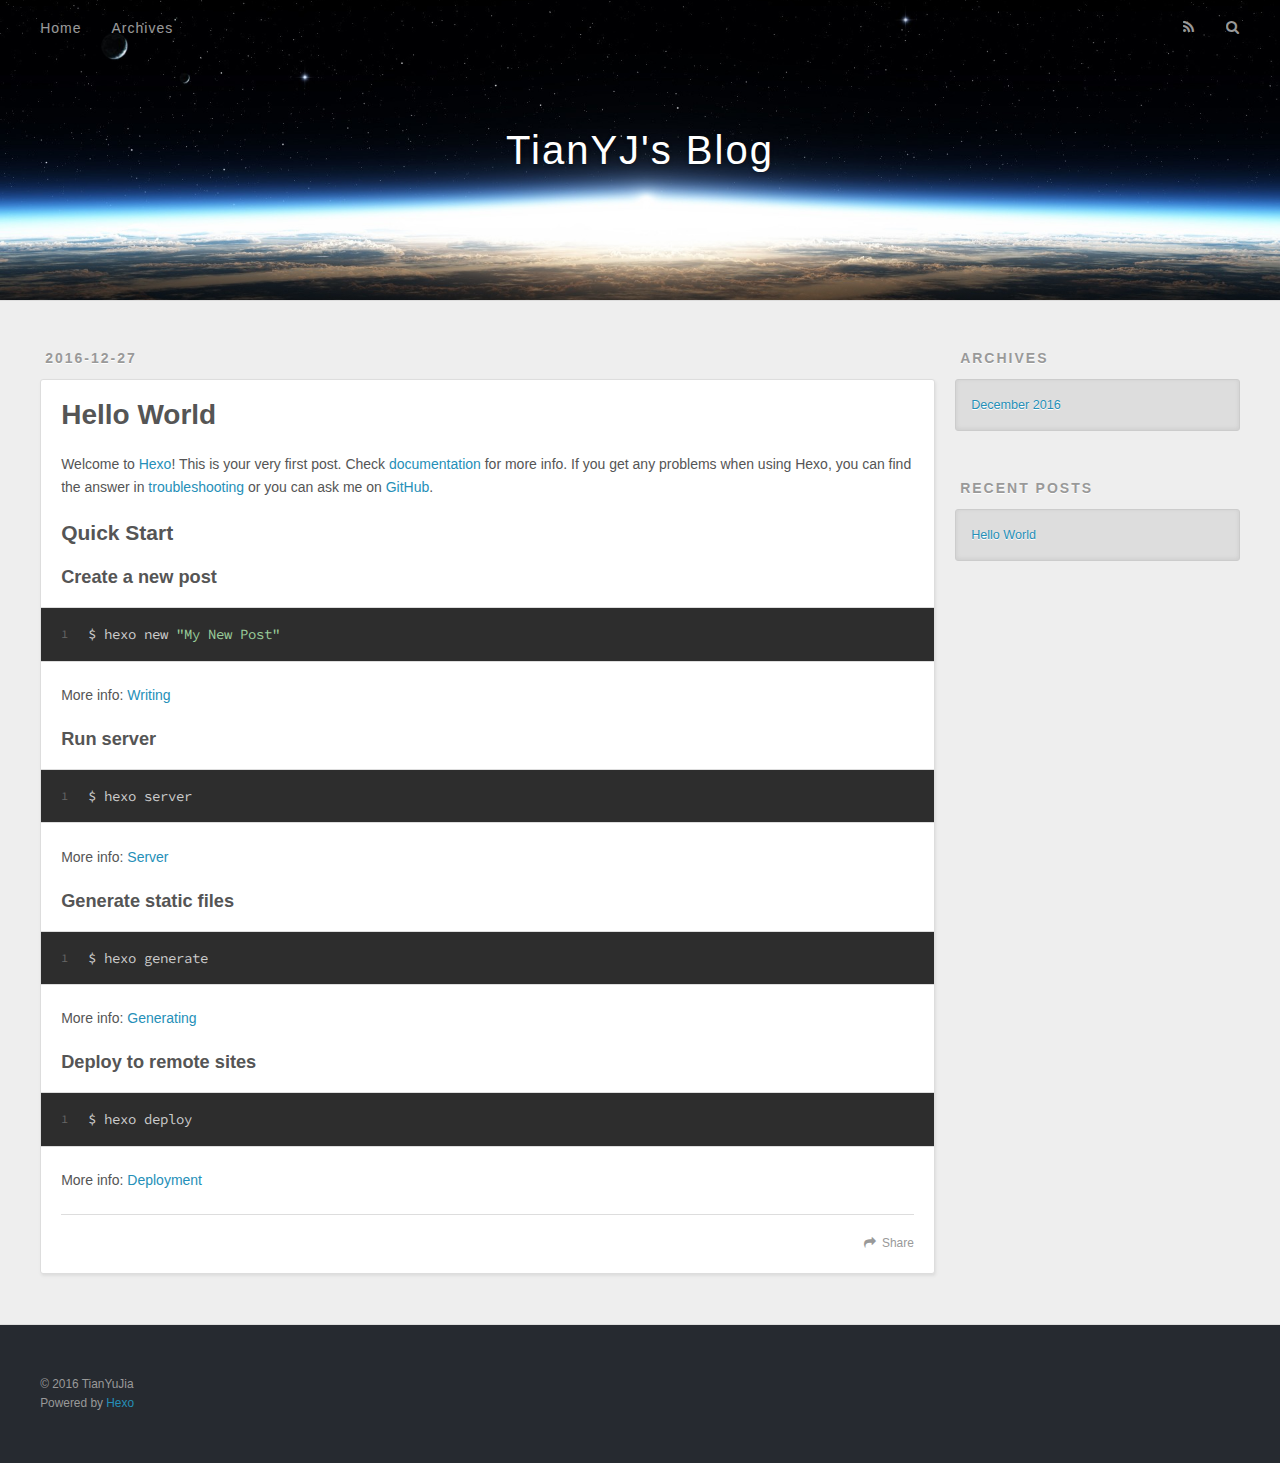
==== index.html @ 1154bc81 "Site updated: 2016-12-27 21:33:10" ====
<!DOCTYPE html>
<html>
<head>
  <meta charset="utf-8">
  
  <title>TianYJ&#39;s Blog</title>
  <meta name="viewport" content="width=device-width, initial-scale=1, maximum-scale=1">
  <meta property="og:type" content="website">
<meta property="og:title" content="TianYJ's Blog">
<meta property="og:url" content="http://yoursite.com/index.html">
<meta property="og:site_name" content="TianYJ's Blog">
<meta name="twitter:card" content="summary">
<meta name="twitter:title" content="TianYJ's Blog">
  
    <link rel="alternate" href="/atom.xml" title="TianYJ&#39;s Blog" type="application/atom+xml">
  
  
    <link rel="icon" href="/favicon.png">
  
  
    <link href="//fonts.googleapis.com/css?family=Source+Code+Pro" rel="stylesheet" type="text/css">
  
  <link rel="stylesheet" href="/css/style.css">
  

</head>

<body>
  <div id="container">
    <div id="wrap">
      <header id="header">
  <div id="banner"></div>
  <div id="header-outer" class="outer">
    <div id="header-title" class="inner">
      <h1 id="logo-wrap">
        <a href="/" id="logo">TianYJ&#39;s Blog</a>
      </h1>
      
    </div>
    <div id="header-inner" class="inner">
      <nav id="main-nav">
        <a id="main-nav-toggle" class="nav-icon"></a>
        
          <a class="main-nav-link" href="/">Home</a>
        
          <a class="main-nav-link" href="/archives">Archives</a>
        
      </nav>
      <nav id="sub-nav">
        
          <a id="nav-rss-link" class="nav-icon" href="/atom.xml" title="RSS Feed"></a>
        
        <a id="nav-search-btn" class="nav-icon" title="Search"></a>
      </nav>
      <div id="search-form-wrap">
        <form action="//google.com/search" method="get" accept-charset="UTF-8" class="search-form"><input type="search" name="q" results="0" class="search-form-input" placeholder="Search"><button type="submit" class="search-form-submit">&#xF002;</button><input type="hidden" name="sitesearch" value="http://yoursite.com"></form>
      </div>
    </div>
  </div>
</header>
      <div class="outer">
        <section id="main">
  
    <article id="post-hello-world" class="article article-type-post" itemscope itemprop="blogPost">
  <div class="article-meta">
    <a href="/2016/12/27/hello-world/" class="article-date">
  <time datetime="2016-12-27T12:57:09.216Z" itemprop="datePublished">2016-12-27</time>
</a>
    
  </div>
  <div class="article-inner">
    
    
      <header class="article-header">
        
  
    <h1 itemprop="name">
      <a class="article-title" href="/2016/12/27/hello-world/">Hello World</a>
    </h1>
  

      </header>
    
    <div class="article-entry" itemprop="articleBody">
      
        <p>Welcome to <a href="https://hexo.io/" target="_blank" rel="external">Hexo</a>! This is your very first post. Check <a href="https://hexo.io/docs/" target="_blank" rel="external">documentation</a> for more info. If you get any problems when using Hexo, you can find the answer in <a href="https://hexo.io/docs/troubleshooting.html" target="_blank" rel="external">troubleshooting</a> or you can ask me on <a href="https://github.com/hexojs/hexo/issues" target="_blank" rel="external">GitHub</a>.</p>
<h2 id="Quick-Start"><a href="#Quick-Start" class="headerlink" title="Quick Start"></a>Quick Start</h2><h3 id="Create-a-new-post"><a href="#Create-a-new-post" class="headerlink" title="Create a new post"></a>Create a new post</h3><figure class="highlight bash"><table><tr><td class="gutter"><pre><div class="line">1</div></pre></td><td class="code"><pre><div class="line">$ hexo new <span class="string">"My New Post"</span></div></pre></td></tr></table></figure>
<p>More info: <a href="https://hexo.io/docs/writing.html" target="_blank" rel="external">Writing</a></p>
<h3 id="Run-server"><a href="#Run-server" class="headerlink" title="Run server"></a>Run server</h3><figure class="highlight bash"><table><tr><td class="gutter"><pre><div class="line">1</div></pre></td><td class="code"><pre><div class="line">$ hexo server</div></pre></td></tr></table></figure>
<p>More info: <a href="https://hexo.io/docs/server.html" target="_blank" rel="external">Server</a></p>
<h3 id="Generate-static-files"><a href="#Generate-static-files" class="headerlink" title="Generate static files"></a>Generate static files</h3><figure class="highlight bash"><table><tr><td class="gutter"><pre><div class="line">1</div></pre></td><td class="code"><pre><div class="line">$ hexo generate</div></pre></td></tr></table></figure>
<p>More info: <a href="https://hexo.io/docs/generating.html" target="_blank" rel="external">Generating</a></p>
<h3 id="Deploy-to-remote-sites"><a href="#Deploy-to-remote-sites" class="headerlink" title="Deploy to remote sites"></a>Deploy to remote sites</h3><figure class="highlight bash"><table><tr><td class="gutter"><pre><div class="line">1</div></pre></td><td class="code"><pre><div class="line">$ hexo deploy</div></pre></td></tr></table></figure>
<p>More info: <a href="https://hexo.io/docs/deployment.html" target="_blank" rel="external">Deployment</a></p>

      
    </div>
    <footer class="article-footer">
      <a data-url="http://yoursite.com/2016/12/27/hello-world/" data-id="cix7jqpmo0000x4o0hakqgnjh" class="article-share-link">Share</a>
      
      
    </footer>
  </div>
  
</article>


  

</section>
        
          <aside id="sidebar">
  
    

  
    

  
    
  
    
  <div class="widget-wrap">
    <h3 class="widget-title">Archives</h3>
    <div class="widget">
      <ul class="archive-list"><li class="archive-list-item"><a class="archive-list-link" href="/archives/2016/12/">December 2016</a></li></ul>
    </div>
  </div>


  
    
  <div class="widget-wrap">
    <h3 class="widget-title">Recent Posts</h3>
    <div class="widget">
      <ul>
        
          <li>
            <a href="/2016/12/27/hello-world/">Hello World</a>
          </li>
        
      </ul>
    </div>
  </div>

  
</aside>
        
      </div>
      <footer id="footer">
  
  <div class="outer">
    <div id="footer-info" class="inner">
      &copy; 2016 TianYuJia<br>
      Powered by <a href="http://hexo.io/" target="_blank">Hexo</a>
    </div>
  </div>
</footer>
    </div>
    <nav id="mobile-nav">
  
    <a href="/" class="mobile-nav-link">Home</a>
  
    <a href="/archives" class="mobile-nav-link">Archives</a>
  
</nav>
    

<script src="//ajax.googleapis.com/ajax/libs/jquery/2.0.3/jquery.min.js"></script>


  <link rel="stylesheet" href="/fancybox/jquery.fancybox.css">
  <script src="/fancybox/jquery.fancybox.pack.js"></script>


<script src="/js/script.js"></script>

  </div>
</body>
</html>
---- css/style.css ----
body {
  width: 100%;
}
body:before,
body:after {
  content: "";
  display: table;
}
body:after {
  clear: both;
}
html,
body,
div,
span,
applet,
object,
iframe,
h1,
h2,
h3,
h4,
h5,
h6,
p,
blockquote,
pre,
a,
abbr,
acronym,
address,
big,
cite,
code,
del,
dfn,
em,
img,
ins,
kbd,
q,
s,
samp,
small,
strike,
strong,
sub,
sup,
tt,
var,
dl,
dt,
dd,
ol,
ul,
li,
fieldset,
form,
label,
legend,
table,
caption,
tbody,
tfoot,
thead,
tr,
th,
td {
  margin: 0;
  padding: 0;
  border: 0;
  outline: 0;
  font-weight: inherit;
  font-style: inherit;
  font-family: inherit;
  font-size: 100%;
  vertical-align: baseline;
}
body {
  line-height: 1;
  color: #000;
  background: #fff;
}
ol,
ul {
  list-style: none;
}
table {
  border-collapse: separate;
  border-spacing: 0;
  vertical-align: middle;
}
caption,
th,
td {
  text-align: left;
  font-weight: normal;
  vertical-align: middle;
}
a img {
  border: none;
}
input,
button {
  margin: 0;
  padding: 0;
}
input::-moz-focus-inner,
button::-moz-focus-inner {
  border: 0;
  padding: 0;
}
@font-face {
  font-family: FontAwesome;
  font-style: normal;
  font-weight: normal;
  src: url("fonts/fontawesome-webfont.eot?v=#4.0.3");
  src: url("fonts/fontawesome-webfont.eot?#iefix&v=#4.0.3") format("embedded-opentype"), url("fonts/fontawesome-webfont.woff?v=#4.0.3") format("woff"), url("fonts/fontawesome-webfont.ttf?v=#4.0.3") format("truetype"), url("fonts/fontawesome-webfont.svg#fontawesomeregular?v=#4.0.3") format("svg");
}
html,
body,
#container {
  height: 100%;
}
body {
  background: #eee;
  font: 14px "Helvetica Neue", Helvetica, Arial, sans-serif;
  -webkit-text-size-adjust: 100%;
}
.outer {
  max-width: 1220px;
  margin: 0 auto;
  padding: 0 20px;
}
.outer:before,
.outer:after {
  content: "";
  display: table;
}
.outer:after {
  clear: both;
}
.inner {
  display: inline;
  float: left;
  width: 98.33333333333333%;
  margin: 0 0.833333333333333%;
}
.left,
.alignleft {
  float: left;
}
.right,
.alignright {
  float: right;
}
.clear {
  clear: both;
}
#container {
  position: relative;
}
.mobile-nav-on {
  overflow: hidden;
}
#wrap {
  height: 100%;
  width: 100%;
  position: absolute;
  top: 0;
  left: 0;
  -webkit-transition: 0.2s ease-out;
  -moz-transition: 0.2s ease-out;
  -ms-transition: 0.2s ease-out;
  transition: 0.2s ease-out;
  z-index: 1;
  background: #eee;
}
.mobile-nav-on #wrap {
  left: 280px;
}
@media screen and (min-width: 768px) {
  #main {
    display: inline;
    float: left;
    width: 73.33333333333333%;
    margin: 0 0.833333333333333%;
  }
}
.article-date,
.article-category-link,
.archive-year,
.widget-title {
  text-decoration: none;
  text-transform: uppercase;
  letter-spacing: 2px;
  color: #999;
  margin-bottom: 1em;
  margin-left: 5px;
  line-height: 1em;
  text-shadow: 0 1px #fff;
  font-weight: bold;
}
.article-inner,
.archive-article-inner {
  background: #fff;
  -webkit-box-shadow: 1px 2px 3px #ddd;
  box-shadow: 1px 2px 3px #ddd;
  border: 1px solid #ddd;
  border-radius: 3px;
}
.article-entry h1,
.widget h1 {
  font-size: 2em;
}
.article-entry h2,
.widget h2 {
  font-size: 1.5em;
}
.article-entry h3,
.widget h3 {
  font-size: 1.3em;
}
.article-entry h4,
.widget h4 {
  font-size: 1.2em;
}
.article-entry h5,
.widget h5 {
  font-size: 1em;
}
.article-entry h6,
.widget h6 {
  font-size: 1em;
  color: #999;
}
.article-entry hr,
.widget hr {
  border: 1px dashed #ddd;
}
.article-entry strong,
.widget strong {
  font-weight: bold;
}
.article-entry em,
.widget em,
.article-entry cite,
.widget cite {
  font-style: italic;
}
.article-entry sup,
.widget sup,
.article-entry sub,
.widget sub {
  font-size: 0.75em;
  line-height: 0;
  position: relative;
  vertical-align: baseline;
}
.article-entry sup,
.widget sup {
  top: -0.5em;
}
.article-entry sub,
.widget sub {
  bottom: -0.2em;
}
.article-entry small,
.widget small {
  font-size: 0.85em;
}
.article-entry acronym,
.widget acronym,
.article-entry abbr,
.widget abbr {
  border-bottom: 1px dotted;
}
.article-entry ul,
.widget ul,
.article-entry ol,
.widget ol,
.article-entry dl,
.widget dl {
  margin: 0 20px;
  line-height: 1.6em;
}
.article-entry ul ul,
.widget ul ul,
.article-entry ol ul,
.widget ol ul,
.article-entry ul ol,
.widget ul ol,
.article-entry ol ol,
.widget ol ol {
  margin-top: 0;
  margin-bottom: 0;
}
.article-entry ul,
.widget ul {
  list-style: disc;
}
.article-entry ol,
.widget ol {
  list-style: decimal;
}
.article-entry dt,
.widget dt {
  font-weight: bold;
}
#header {
  height: 300px;
  position: relative;
  border-bottom: 1px solid #ddd;
}
#header:before,
#header:after {
  content: "";
  position: absolute;
  left: 0;
  right: 0;
  height: 40px;
}
#header:before {
  top: 0;
  background: -webkit-linear-gradient(rgba(0,0,0,0.2), transparent);
  background: -moz-linear-gradient(rgba(0,0,0,0.2), transparent);
  background: -ms-linear-gradient(rgba(0,0,0,0.2), transparent);
  background: linear-gradient(rgba(0,0,0,0.2), transparent);
}
#header:after {
  bottom: 0;
  background: -webkit-linear-gradient(transparent, rgba(0,0,0,0.2));
  background: -moz-linear-gradient(transparent, rgba(0,0,0,0.2));
  background: -ms-linear-gradient(transparent, rgba(0,0,0,0.2));
  background: linear-gradient(transparent, rgba(0,0,0,0.2));
}
#header-outer {
  height: 100%;
  position: relative;
}
#header-inner {
  position: relative;
  overflow: hidden;
}
#banner {
  position: absolute;
  top: 0;
  left: 0;
  width: 100%;
  height: 100%;
  background: url("images/banner.jpg") center #000;
  -webkit-background-size: cover;
  -moz-background-size: cover;
  background-size: cover;
  z-index: -1;
}
#header-title {
  text-align: center;
  height: 40px;
  position: absolute;
  top: 50%;
  left: 0;
  margin-top: -20px;
}
#logo,
#subtitle {
  text-decoration: none;
  color: #fff;
  font-weight: 300;
  text-shadow: 0 1px 4px rgba(0,0,0,0.3);
}
#logo {
  font-size: 40px;
  line-height: 40px;
  letter-spacing: 2px;
}
#subtitle {
  font-size: 16px;
  line-height: 16px;
  letter-spacing: 1px;
}
#subtitle-wrap {
  margin-top: 16px;
}
#main-nav {
  float: left;
  margin-left: -15px;
}
.nav-icon,
.main-nav-link {
  float: left;
  color: #fff;
  opacity: 0.6;
  text-decoration: none;
  text-shadow: 0 1px rgba(0,0,0,0.2);
  -webkit-transition: opacity 0.2s;
  -moz-transition: opacity 0.2s;
  -ms-transition: opacity 0.2s;
  transition: opacity 0.2s;
  display: block;
  padding: 20px 15px;
}
.nav-icon:hover,
.main-nav-link:hover {
  opacity: 1;
}
.nav-icon {
  font-family: FontAwesome;
  text-align: center;
  font-size: 14px;
  width: 14px;
  height: 14px;
  padding: 20px 15px;
  position: relative;
  cursor: pointer;
}
.main-nav-link {
  font-weight: 300;
  letter-spacing: 1px;
}
@media screen and (max-width: 479px) {
  .main-nav-link {
    display: none;
  }
}
#main-nav-toggle {
  display: none;
}
#main-nav-toggle:before {
  content: "\f0c9";
}
@media screen and (max-width: 479px) {
  #main-nav-toggle {
    display: block;
  }
}
#sub-nav {
  float: right;
  margin-right: -15px;
}
#nav-rss-link:before {
  content: "\f09e";
}
#nav-search-btn:before {
  content: "\f002";
}
#search-form-wrap {
  position: absolute;
  top: 15px;
  width: 150px;
  height: 30px;
  right: -150px;
  opacity: 0;
  -webkit-transition: 0.2s ease-out;
  -moz-transition: 0.2s ease-out;
  -ms-transition: 0.2s ease-out;
  transition: 0.2s ease-out;
}
#search-form-wrap.on {
  opacity: 1;
  right: 0;
}
@media screen and (max-width: 479px) {
  #search-form-wrap {
    width: 100%;
    right: -100%;
  }
}
.search-form {
  position: absolute;
  top: 0;
  left: 0;
  right: 0;
  background: #fff;
  padding: 5px 15px;
  border-radius: 15px;
  -webkit-box-shadow: 0 0 10px rgba(0,0,0,0.3);
  box-shadow: 0 0 10px rgba(0,0,0,0.3);
}
.search-form-input {
  border: none;
  background: none;
  color: #555;
  width: 100%;
  font: 13px "Helvetica Neue", Helvetica, Arial, sans-serif;
  outline: none;
}
.search-form-input::-webkit-search-results-decoration,
.search-form-input::-webkit-search-cancel-button {
  -webkit-appearance: none;
}
.search-form-submit {
  position: absolute;
  top: 50%;
  right: 10px;
  margin-top: -7px;
  font: 13px FontAwesome;
  border: none;
  background: none;
  color: #bbb;
  cursor: pointer;
}
.search-form-submit:hover,
.search-form-submit:focus {
  color: #777;
}
.article {
  margin: 50px 0;
}
.article-inner {
  overflow: hidden;
}
.article-meta:before,
.article-meta:after {
  content: "";
  display: table;
}
.article-meta:after {
  clear: both;
}
.article-date {
  float: left;
}
.article-category {
  float: left;
  line-height: 1em;
  color: #ccc;
  text-shadow: 0 1px #fff;
  margin-left: 8px;
}
.article-category:before {
  content: "\2022";
}
.article-category-link {
  margin: 0 12px 1em;
}
.article-header {
  padding: 20px 20px 0;
}
.article-title {
  text-decoration: none;
  font-size: 2em;
  font-weight: bold;
  color: #555;
  line-height: 1.1em;
  -webkit-transition: color 0.2s;
  -moz-transition: color 0.2s;
  -ms-transition: color 0.2s;
  transition: color 0.2s;
}
a.article-title:hover {
  color: #258fb8;
}
.article-entry {
  color: #555;
  padding: 0 20px;
}
.article-entry:before,
.article-entry:after {
  content: "";
  display: table;
}
.article-entry:after {
  clear: both;
}
.article-entry p,
.article-entry table {
  line-height: 1.6em;
  margin: 1.6em 0;
}
.article-entry h1,
.article-entry h2,
.article-entry h3,
.article-entry h4,
.article-entry h5,
.article-entry h6 {
  font-weight: bold;
}
.article-entry h1,
.article-entry h2,
.article-entry h3,
.article-entry h4,
.article-entry h5,
.article-entry h6 {
  line-height: 1.1em;
  margin: 1.1em 0;
}
.article-entry a {
  color: #258fb8;
  text-decoration: none;
}
.article-entry a:hover {
  text-decoration: underline;
}
.article-entry ul,
.article-entry ol,
.article-entry dl {
  margin-top: 1.6em;
  margin-bottom: 1.6em;
}
.article-entry img,
.article-entry video {
  max-width: 100%;
  height: auto;
  display: block;
  margin: auto;
}
.article-entry iframe {
  border: none;
}
.article-entry table {
  width: 100%;
  border-collapse: collapse;
  border-spacing: 0;
}
.article-entry th {
  font-weight: bold;
  border-bottom: 3px solid #ddd;
  padding-bottom: 0.5em;
}
.article-entry td {
  border-bottom: 1px solid #ddd;
  padding: 10px 0;
}
.article-entry blockquote {
  font-family: Georgia, "Times New Roman", serif;
  font-size: 1.4em;
  margin: 1.6em 20px;
  text-align: center;
}
.article-entry blockquote footer {
  font-size: 14px;
  margin: 1.6em 0;
  font-family: "Helvetica Neue", Helvetica, Arial, sans-serif;
}
.article-entry blockquote footer cite:before {
  content: "—";
  padding: 0 0.5em;
}
.article-entry .pullquote {
  text-align: left;
  width: 45%;
  margin: 0;
}
.article-entry .pullquote.left {
  margin-left: 0.5em;
  margin-right: 1em;
}
.article-entry .pullquote.right {
  margin-right: 0.5em;
  margin-left: 1em;
}
.article-entry .caption {
  color: #999;
  display: block;
  font-size: 0.9em;
  margin-top: 0.5em;
  position: relative;
  text-align: center;
}
.article-entry .video-container {
  position: relative;
  padding-top: 56.25%;
  height: 0;
  overflow: hidden;
}
.article-entry .video-container iframe,
.article-entry .video-container object,
.article-entry .video-container embed {
  position: absolute;
  top: 0;
  left: 0;
  width: 100%;
  height: 100%;
  margin-top: 0;
}
.article-more-link a {
  display: inline-block;
  line-height: 1em;
  padding: 6px 15px;
  border-radius: 15px;
  background: #eee;
  color: #999;
  text-shadow: 0 1px #fff;
  text-decoration: none;
}
.article-more-link a:hover {
  background: #258fb8;
  color: #fff;
  text-decoration: none;
  text-shadow: 0 1px #1e7293;
}
.article-footer {
  font-size: 0.85em;
  line-height: 1.6em;
  border-top: 1px solid #ddd;
  padding-top: 1.6em;
  margin: 0 20px 20px;
}
.article-footer:before,
.article-footer:after {
  content: "";
  display: table;
}
.article-footer:after {
  clear: both;
}
.article-footer a {
  color: #999;
  text-decoration: none;
}
.article-footer a:hover {
  color: #555;
}
.article-tag-list-item {
  float: left;
  margin-right: 10px;
}
.article-tag-list-link:before {
  content: "#";
}
.article-comment-link {
  float: right;
}
.article-comment-link:before {
  content: "\f075";
  font-family: FontAwesome;
  padding-right: 8px;
}
.article-share-link {
  cursor: pointer;
  float: right;
  margin-left: 20px;
}
.article-share-link:before {
  content: "\f064";
  font-family: FontAwesome;
  padding-right: 6px;
}
#article-nav {
  position: relative;
}
#article-nav:before,
#article-nav:after {
  content: "";
  display: table;
}
#article-nav:after {
  clear: both;
}
@media screen and (min-width: 768px) {
  #article-nav {
    margin: 50px 0;
  }
  #article-nav:before {
    width: 8px;
    height: 8px;
    position: absolute;
    top: 50%;
    left: 50%;
    margin-top: -4px;
    margin-left: -4px;
    content: "";
    border-radius: 50%;
    background: #ddd;
    -webkit-box-shadow: 0 1px 2px #fff;
    box-shadow: 0 1px 2px #fff;
  }
}
.article-nav-link-wrap {
  text-decoration: none;
  text-shadow: 0 1px #fff;
  color: #999;
  -webkit-box-sizing: border-box;
  -moz-box-sizing: border-box;
  box-sizing: border-box;
  margin-top: 50px;
  text-align: center;
  display: block;
}
.article-nav-link-wrap:hover {
  color: #555;
}
@media screen and (min-width: 768px) {
  .article-nav-link-wrap {
    width: 50%;
    margin-top: 0;
  }
}
@media screen and (min-width: 768px) {
  #article-nav-newer {
    float: left;
    text-align: right;
    padding-right: 20px;
  }
}
@media screen and (min-width: 768px) {
  #article-nav-older {
    float: right;
    text-align: left;
    padding-left: 20px;
  }
}
.article-nav-caption {
  text-transform: uppercase;
  letter-spacing: 2px;
  color: #ddd;
  line-height: 1em;
  font-weight: bold;
}
#article-nav-newer .article-nav-caption {
  margin-right: -2px;
}
.article-nav-title {
  font-size: 0.85em;
  line-height: 1.6em;
  margin-top: 0.5em;
}
.article-share-box {
  position: absolute;
  display: none;
  background: #fff;
  -webkit-box-shadow: 1px 2px 10px rgba(0,0,0,0.2);
  box-shadow: 1px 2px 10px rgba(0,0,0,0.2);
  border-radius: 3px;
  margin-left: -145px;
  overflow: hidden;
  z-index: 1;
}
.article-share-box.on {
  display: block;
}
.article-share-input {
  width: 100%;
  background: none;
  -webkit-box-sizing: border-box;
  -moz-box-sizing: border-box;
  box-sizing: border-box;
  font: 14px "Helvetica Neue", Helvetica, Arial, sans-serif;
  padding: 0 15px;
  color: #555;
  outline: none;
  border: 1px solid #ddd;
  border-radius: 3px 3px 0 0;
  height: 36px;
  line-height: 36px;
}
.article-share-links {
  background: #eee;
}
.article-share-links:before,
.article-share-links:after {
  content: "";
  display: table;
}
.article-share-links:after {
  clear: both;
}
.article-share-twitter,
.article-share-facebook,
.article-share-pinterest,
.article-share-google {
  width: 50px;
  height: 36px;
  display: block;
  float: left;
  position: relative;
  color: #999;
  text-shadow: 0 1px #fff;
}
.article-share-twitter:before,
.article-share-facebook:before,
.article-share-pinterest:before,
.article-share-google:before {
  font-size: 20px;
  font-family: FontAwesome;
  width: 20px;
  height: 20px;
  position: absolute;
  top: 50%;
  left: 50%;
  margin-top: -10px;
  margin-left: -10px;
  text-align: center;
}
.article-share-twitter:hover,
.article-share-facebook:hover,
.article-share-pinterest:hover,
.article-share-google:hover {
  color: #fff;
}
.article-share-twitter:before {
  content: "\f099";
}
.article-share-twitter:hover {
  background: #00aced;
  text-shadow: 0 1px #008abe;
}
.article-share-facebook:before {
  content: "\f09a";
}
.article-share-facebook:hover {
  background: #3b5998;
  text-shadow: 0 1px #2f477a;
}
.article-share-pinterest:before {
  content: "\f0d2";
}
.article-share-pinterest:hover {
  background: #cb2027;
  text-shadow: 0 1px #a21a1f;
}
.article-share-google:before {
  content: "\f0d5";
}
.article-share-google:hover {
  background: #dd4b39;
  text-shadow: 0 1px #be3221;
}
.article-gallery {
  background: #000;
  position: relative;
}
.article-gallery-photos {
  position: relative;
  overflow: hidden;
}
.article-gallery-img {
  display: none;
  max-width: 100%;
}
.article-gallery-img:first-child {
  display: block;
}
.article-gallery-img.loaded {
  position: absolute;
  display: block;
}
.article-gallery-img img {
  display: block;
  max-width: 100%;
  margin: 0 auto;
}
#comments {
  background: #fff;
  -webkit-box-shadow: 1px 2px 3px #ddd;
  box-shadow: 1px 2px 3px #ddd;
  padding: 20px;
  border: 1px solid #ddd;
  border-radius: 3px;
  margin: 50px 0;
}
#comments a {
  color: #258fb8;
}
.archives-wrap {
  margin: 50px 0;
}
.archives:before,
.archives:after {
  content: "";
  display: table;
}
.archives:after {
  clear: both;
}
.archive-year-wrap {
  margin-bottom: 1em;
}
.archives {
  -webkit-column-gap: 10px;
  -moz-column-gap: 10px;
  column-gap: 10px;
}
@media screen and (min-width: 480px) and (max-width: 767px) {
  .archives {
    -webkit-column-count: 2;
    -moz-column-count: 2;
    column-count: 2;
  }
}
@media screen and (min-width: 768px) {
  .archives {
    -webkit-column-count: 3;
    -moz-column-count: 3;
    column-count: 3;
  }
}
.archive-article {
  -webkit-column-break-inside: avoid;
  page-break-inside: avoid;
  overflow: hidden;
  break-inside: avoid-column;
}
.archive-article-inner {
  padding: 10px;
  margin-bottom: 15px;
}
.archive-article-title {
  text-decoration: none;
  font-weight: bold;
  color: #555;
  -webkit-transition: color 0.2s;
  -moz-transition: color 0.2s;
  -ms-transition: color 0.2s;
  transition: color 0.2s;
  line-height: 1.6em;
}
.archive-article-title:hover {
  color: #258fb8;
}
.archive-article-footer {
  margin-top: 1em;
}
.archive-article-date {
  color: #999;
  text-decoration: none;
  font-size: 0.85em;
  line-height: 1em;
  margin-bottom: 0.5em;
  display: block;
}
#page-nav {
  margin: 50px auto;
  background: #fff;
  -webkit-box-shadow: 1px 2px 3px #ddd;
  box-shadow: 1px 2px 3px #ddd;
  border: 1px solid #ddd;
  border-radius: 3px;
  text-align: center;
  color: #999;
  overflow: hidden;
}
#page-nav:before,
#page-nav:after {
  content: "";
  display: table;
}
#page-nav:after {
  clear: both;
}
#page-nav a,
#page-nav span {
  padding: 10px 20px;
  line-height: 1;
  height: 2ex;
}
#page-nav a {
  color: #999;
  text-decoration: none;
}
#page-nav a:hover {
  background: #999;
  color: #fff;
}
#page-nav .prev {
  float: left;
}
#page-nav .next {
  float: right;
}
#page-nav .page-number {
  display: inline-block;
}
@media screen and (max-width: 479px) {
  #page-nav .page-number {
    display: none;
  }
}
#page-nav .current {
  color: #555;
  font-weight: bold;
}
#page-nav .space {
  color: #ddd;
}
#footer {
  background: #262a30;
  padding: 50px 0;
  border-top: 1px solid #ddd;
  color: #999;
}
#footer a {
  color: #258fb8;
  text-decoration: none;
}
#footer a:hover {
  text-decoration: underline;
}
#footer-info {
  line-height: 1.6em;
  font-size: 0.85em;
}
.article-entry pre,
.article-entry .highlight {
  background: #2d2d2d;
  margin: 0 -20px;
  padding: 15px 20px;
  border-style: solid;
  border-color: #ddd;
  border-width: 1px 0;
  overflow: auto;
  color: #ccc;
  line-height: 22.400000000000002px;
}
.article-entry .highlight .gutter pre,
.article-entry .gist .gist-file .gist-data .line-numbers {
  color: #666;
  font-size: 0.85em;
}
.article-entry pre,
.article-entry code {
  font-family: "Source Code Pro", Consolas, Monaco, Menlo, Consolas, monospace;
}
.article-entry code {
  background: #eee;
  text-shadow: 0 1px #fff;
  padding: 0 0.3em;
}
.article-entry pre code {
  background: none;
  text-shadow: none;
  padding: 0;
}
.article-entry .highlight pre {
  border: none;
  margin: 0;
  padding: 0;
}
.article-entry .highlight table {
  margin: 0;
  width: auto;
}
.article-entry .highlight td {
  border: none;
  padding: 0;
}
.article-entry .highlight figcaption {
  font-size: 0.85em;
  color: #999;
  line-height: 1em;
  margin-bottom: 1em;
}
.article-entry .highlight figcaption:before,
.article-entry .highlight figcaption:after {
  content: "";
  display: table;
}
.article-entry .highlight figcaption:after {
  clear: both;
}
.article-entry .highlight figcaption a {
  float: right;
}
.article-entry .highlight .gutter pre {
  text-align: right;
  padding-right: 20px;
}
.article-entry .highlight .line {
  height: 22.400000000000002px;
}
.article-entry .highlight .line.marked {
  background: #515151;
}
.article-entry .gist {
  margin: 0 -20px;
  border-style: solid;
  border-color: #ddd;
  border-width: 1px 0;
  background: #2d2d2d;
  padding: 15px 20px 15px 0;
}
.article-entry .gist .gist-file {
  border: none;
  font-family: "Source Code Pro", Consolas, Monaco, Menlo, Consolas, monospace;
  margin: 0;
}
.article-entry .gist .gist-file .gist-data {
  background: none;
  border: none;
}
.article-entry .gist .gist-file .gist-data .line-numbers {
  background: none;
  border: none;
  padding: 0 20px 0 0;
}
.article-entry .gist .gist-file .gist-data .line-data {
  padding: 0 !important;
}
.article-entry .gist .gist-file .highlight {
  margin: 0;
  padding: 0;
  border: none;
}
.article-entry .gist .gist-file .gist-meta {
  background: #2d2d2d;
  color: #999;
  font: 0.85em "Helvetica Neue", Helvetica, Arial, sans-serif;
  text-shadow: 0 0;
  padding: 0;
  margin-top: 1em;
  margin-left: 20px;
}
.article-entry .gist .gist-file .gist-meta a {
  color: #258fb8;
  font-weight: normal;
}
.article-entry .gist .gist-file .gist-meta a:hover {
  text-decoration: underline;
}
pre .comment,
pre .title {
  color: #999;
}
pre .variable,
pre .attribute,
pre .tag,
pre .regexp,
pre .ruby .constant,
pre .xml .tag .title,
pre .xml .pi,
pre .xml .doctype,
pre .html .doctype,
pre .css .id,
pre .css .class,
pre .css .pseudo {
  color: #f2777a;
}
pre .number,
pre .preprocessor,
pre .built_in,
pre .literal,
pre .params,
pre .constant {
  color: #f99157;
}
pre .class,
pre .ruby .class .title,
pre .css .rules .attribute {
  color: #9c9;
}
pre .string,
pre .value,
pre .inheritance,
pre .header,
pre .ruby .symbol,
pre .xml .cdata {
  color: #9c9;
}
pre .css .hexcolor {
  color: #6cc;
}
pre .function,
pre .python .decorator,
pre .python .title,
pre .ruby .function .title,
pre .ruby .title .keyword,
pre .perl .sub,
pre .javascript .title,
pre .coffeescript .title {
  color: #69c;
}
pre .keyword,
pre .javascript .function {
  color: #c9c;
}
@media screen and (max-width: 479px) {
  #mobile-nav {
    position: absolute;
    top: 0;
    left: 0;
    width: 280px;
    height: 100%;
    background: #191919;
    border-right: 1px solid #fff;
  }
}
@media screen and (max-width: 479px) {
  .mobile-nav-link {
    display: block;
    color: #999;
    text-decoration: none;
    padding: 15px 20px;
    font-weight: bold;
  }
  .mobile-nav-link:hover {
    color: #fff;
  }
}
@media screen and (min-width: 768px) {
  #sidebar {
    display: inline;
    float: left;
    width: 23.333333333333332%;
    margin: 0 0.833333333333333%;
  }
}
.widget-wrap {
  margin: 50px 0;
}
.widget {
  color: #777;
  text-shadow: 0 1px #fff;
  background: #ddd;
  -webkit-box-shadow: 0 -1px 4px #ccc inset;
  box-shadow: 0 -1px 4px #ccc inset;
  border: 1px solid #ccc;
  padding: 15px;
  border-radius: 3px;
}
.widget a {
  color: #258fb8;
  text-decoration: none;
}
.widget a:hover {
  text-decoration: underline;
}
.widget ul ul,
.widget ol ul,
.widget dl ul,
.widget ul ol,
.widget ol ol,
.widget dl ol,
.widget ul dl,
.widget ol dl,
.widget dl dl {
  margin-left: 15px;
  list-style: disc;
}
.widget {
  line-height: 1.6em;
  word-wrap: break-word;
  font-size: 0.9em;
}
.widget ul,
.widget ol {
  list-style: none;
  margin: 0;
}
.widget ul ul,
.widget ol ul,
.widget ul ol,
.widget ol ol {
  margin: 0 20px;
}
.widget ul ul,
.widget ol ul {
  list-style: disc;
}
.widget ul ol,
.widget ol ol {
  list-style: decimal;
}
.category-list-count,
.tag-list-count,
.archive-list-count {
  padding-left: 5px;
  color: #999;
  font-size: 0.85em;
}
.category-list-count:before,
.tag-list-count:before,
.archive-list-count:before {
  content: "(";
}
.category-list-count:after,
.tag-list-count:after,
.archive-list-count:after {
  content: ")";
}
.tagcloud a {
  margin-right: 5px;
  display: inline-block;
}
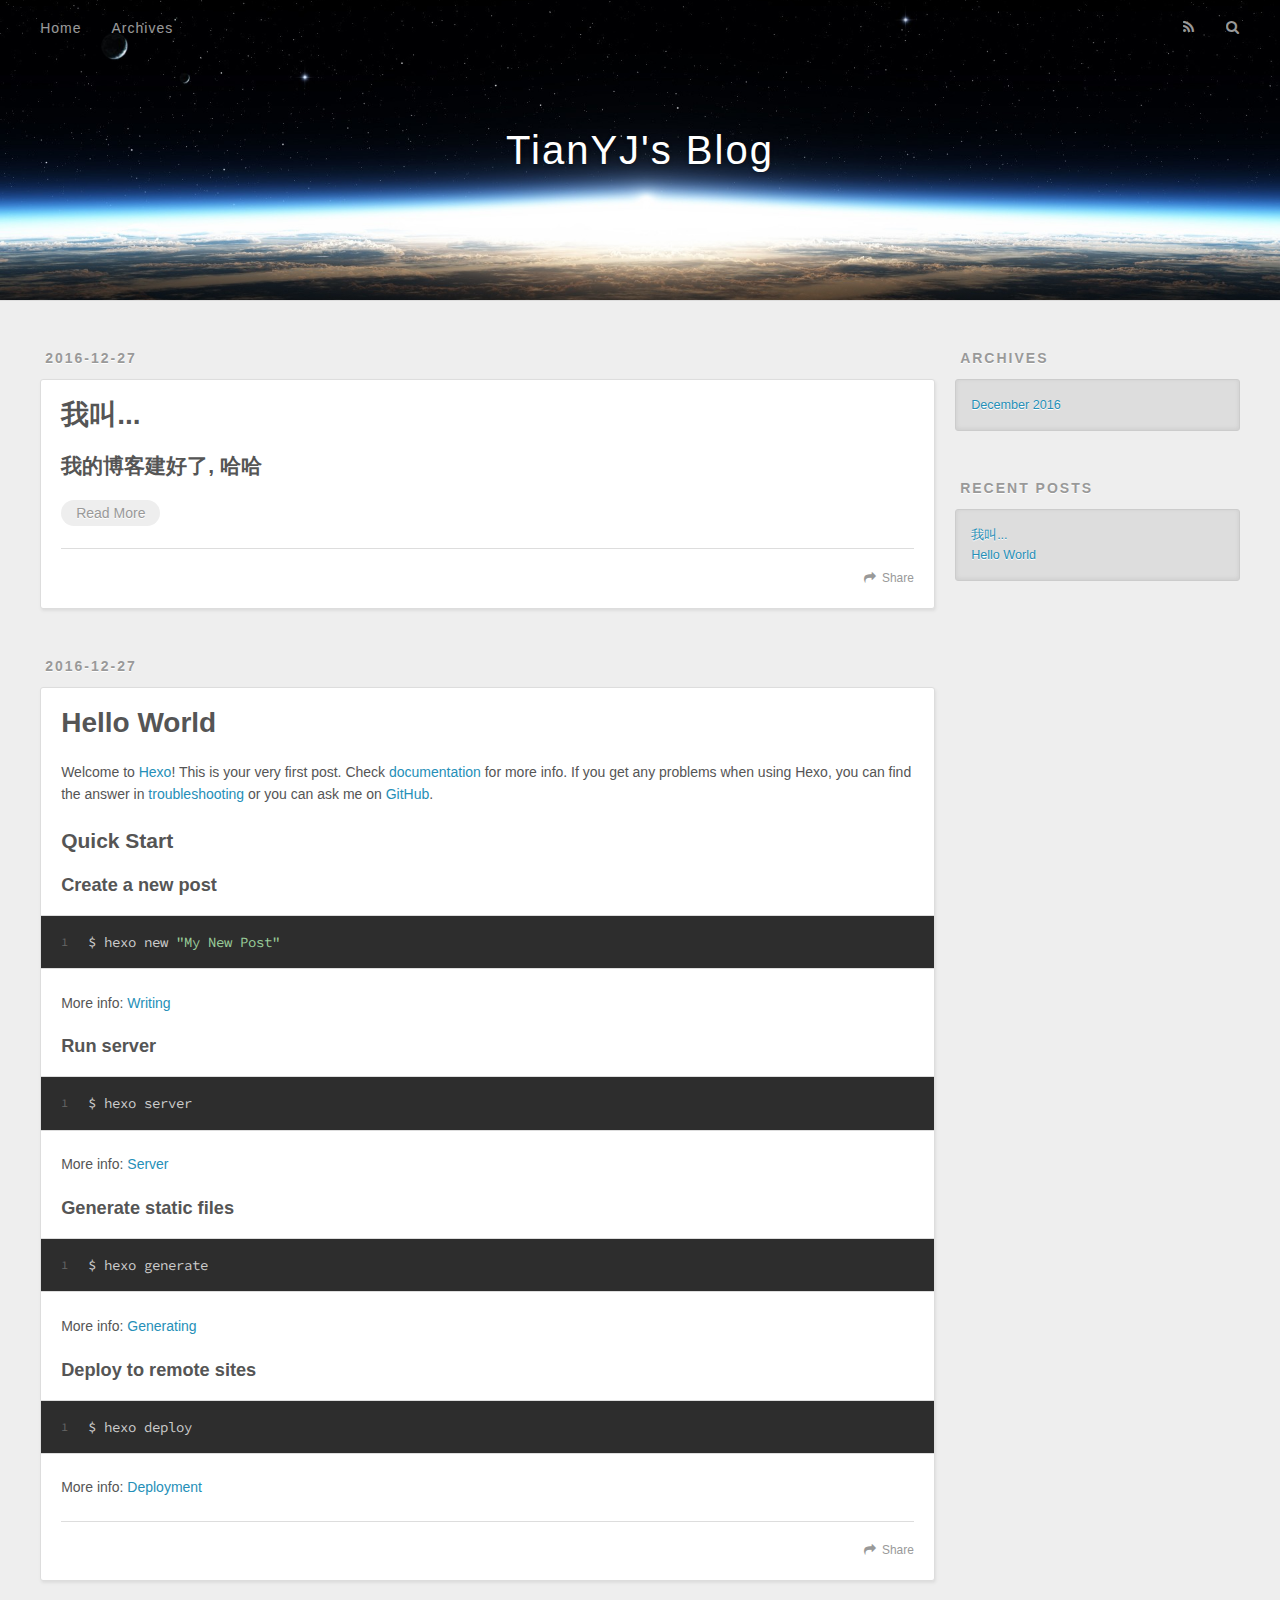
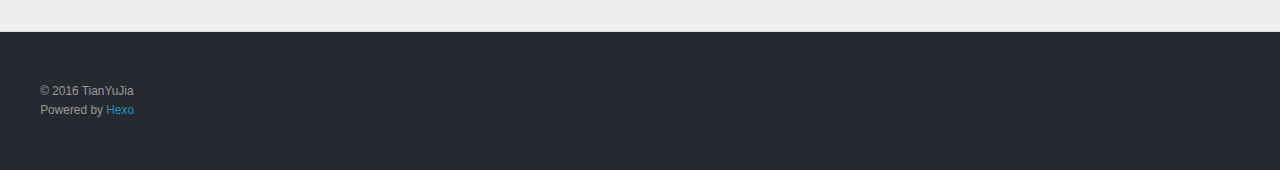
==== commit 9e77dd8c: "Site updated: 2016-12-27 21:44:47" ====
--- a/index.html
+++ b/index.html
@@ -61,6 +61,47 @@
       <div class="outer">
         <section id="main">
   
+    <article id="post-哈哈" class="article article-type-post" itemscope itemprop="blogPost">
+  <div class="article-meta">
+    <a href="/2016/12/27/哈哈/" class="article-date">
+  <time datetime="2016-12-27T13:41:57.724Z" itemprop="datePublished">2016-12-27</time>
+</a>
+    
+  </div>
+  <div class="article-inner">
+    
+    
+      <header class="article-header">
+        
+  
+    <h1 itemprop="name">
+      <a class="article-title" href="/2016/12/27/哈哈/">我叫...</a>
+    </h1>
+  
+
+      </header>
+    
+    <div class="article-entry" itemprop="articleBody">
+      
+        <h2 id="我的博客建好了-哈哈"><a href="#我的博客建好了-哈哈" class="headerlink" title="我的博客建好了,  哈哈"></a>我的博客建好了,  哈哈</h2>
+        
+          <p class="article-more-link">
+            <a href="/2016/12/27/哈哈/#more">Read More</a>
+          </p>
+        
+      
+    </div>
+    <footer class="article-footer">
+      <a data-url="http://yoursite.com/2016/12/27/哈哈/" data-id="cix7kdt7j0001zoo037xfnzvt" class="article-share-link">Share</a>
+      
+      
+    </footer>
+  </div>
+  
+</article>
+
+
+  
     <article id="post-hello-world" class="article article-type-post" itemscope itemprop="blogPost">
   <div class="article-meta">
     <a href="/2016/12/27/hello-world/" class="article-date">
@@ -96,7 +137,7 @@
       
     </div>
     <footer class="article-footer">
-      <a data-url="http://yoursite.com/2016/12/27/hello-world/" data-id="cix7jqpmo0000x4o0hakqgnjh" class="article-share-link">Share</a>
+      <a data-url="http://yoursite.com/2016/12/27/hello-world/" data-id="cix7kdt710000zoo00szgzqyu" class="article-share-link">Share</a>
       
       
     </footer>
@@ -136,6 +177,10 @@
       <ul>
         
           <li>
+            <a href="/2016/12/27/哈哈/">我叫...</a>
+          </li>
+        
+          <li>
             <a href="/2016/12/27/hello-world/">Hello World</a>
           </li>
         
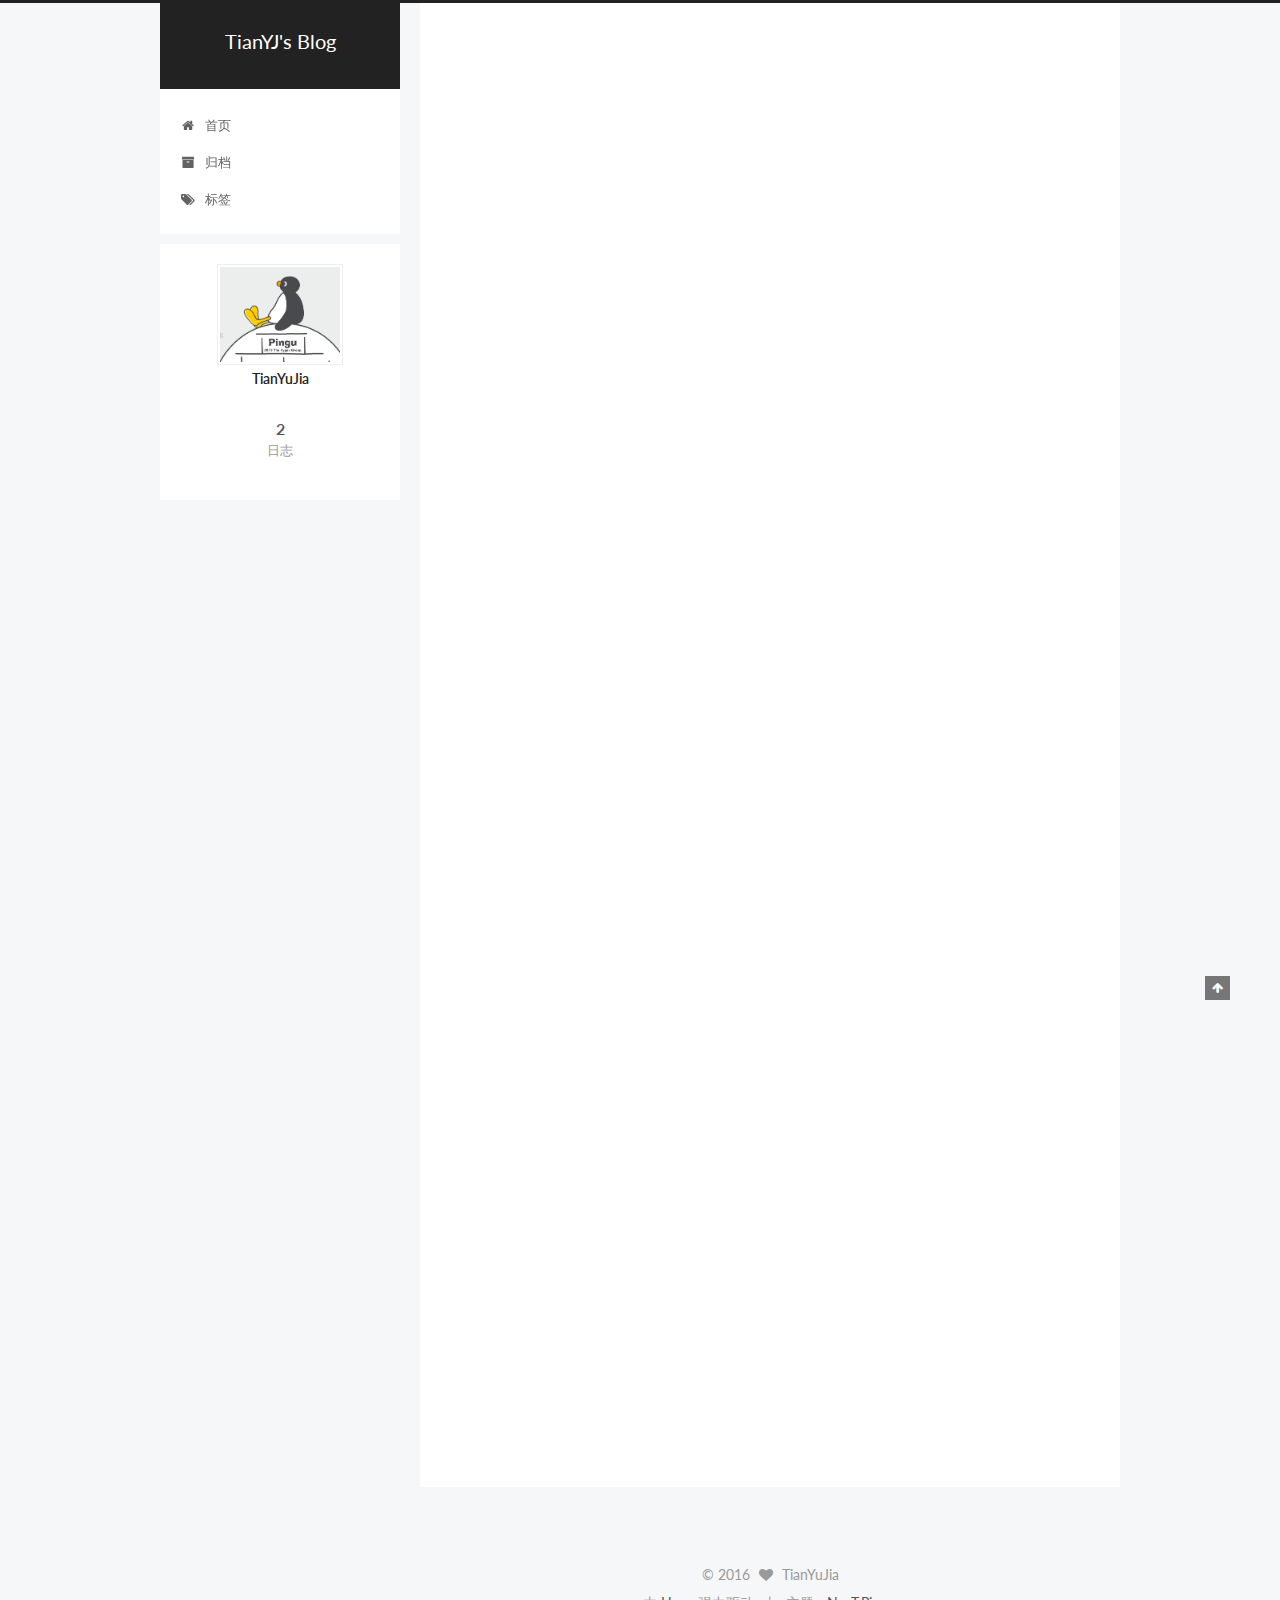
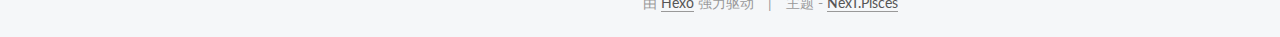
==== commit bdcb1589: "Site updated: 2016-12-29 19:03:02" ====
--- a/index.html
+++ b/index.html
@@ -1,130 +1,447 @@
-<!DOCTYPE html>
-<html>
+<!doctype html>
+
+
+
+  
+
+
+<html class="theme-next pisces use-motion" lang="zh-Hans">
 <head>
-  <meta charset="utf-8">
-  
-  <title>TianYJ&#39;s Blog</title>
-  <meta name="viewport" content="width=device-width, initial-scale=1, maximum-scale=1">
-  <meta property="og:type" content="website">
+  <meta charset="UTF-8"/>
+<meta http-equiv="X-UA-Compatible" content="IE=edge" />
+<meta name="viewport" content="width=device-width, initial-scale=1, maximum-scale=1"/>
+
+
+
+<meta http-equiv="Cache-Control" content="no-transform" />
+<meta http-equiv="Cache-Control" content="no-siteapp" />
+
+
+
+
+
+
+
+
+
+
+
+
+  
+  
+  <link href="/lib/fancybox/source/jquery.fancybox.css?v=2.1.5" rel="stylesheet" type="text/css" />
+
+
+
+
+  
+  
+  
+  
+
+  
+    
+    
+  
+
+  
+
+  
+
+  
+
+  
+
+  
+    
+    
+    <link href="//fonts.googleapis.com/css?family=Lato:300,300italic,400,400italic,700,700italic&subset=latin,latin-ext" rel="stylesheet" type="text/css">
+  
+
+
+
+
+
+
+<link href="/lib/font-awesome/css/font-awesome.min.css?v=4.6.2" rel="stylesheet" type="text/css" />
+
+<link href="/css/main.css?v=5.1.0" rel="stylesheet" type="text/css" />
+
+
+  <meta name="keywords" content="Hexo, NexT" />
+
+
+
+
+
+
+
+
+  <link rel="shortcut icon" type="image/x-icon" href="/favicon.ico?v=5.1.0" />
+
+
+
+
+
+
+<meta property="og:type" content="website">
 <meta property="og:title" content="TianYJ's Blog">
 <meta property="og:url" content="http://yoursite.com/index.html">
 <meta property="og:site_name" content="TianYJ's Blog">
 <meta name="twitter:card" content="summary">
 <meta name="twitter:title" content="TianYJ's Blog">
-  
-    <link rel="alternate" href="/atom.xml" title="TianYJ&#39;s Blog" type="application/atom+xml">
-  
-  
-    <link rel="icon" href="/favicon.png">
-  
-  
-    <link href="//fonts.googleapis.com/css?family=Source+Code+Pro" rel="stylesheet" type="text/css">
-  
-  <link rel="stylesheet" href="/css/style.css">
-  
-
+
+
+
+<script type="text/javascript" id="hexo.configurations">
+  var NexT = window.NexT || {};
+  var CONFIG = {
+    root: '/',
+    scheme: 'Pisces',
+    sidebar: {"position":"left","display":"always"},
+    fancybox: true,
+    motion: true,
+    duoshuo: {
+      userId: '0',
+      author: '博主'
+    },
+    algolia: {
+      applicationID: '',
+      apiKey: '',
+      indexName: '',
+      hits: {"per_page":10},
+      labels: {"input_placeholder":"Search for Posts","hits_empty":"We didn't find any results for the search: ${query}","hits_stats":"${hits} results found in ${time} ms"}
+    }
+  };
+</script>
+
+
+
+  <link rel="canonical" href="http://yoursite.com/"/>
+
+
+
+
+
+  <title> TianYJ's Blog </title>
 </head>
 
-<body>
-  <div id="container">
-    <div id="wrap">
-      <header id="header">
-  <div id="banner"></div>
-  <div id="header-outer" class="outer">
-    <div id="header-title" class="inner">
-      <h1 id="logo-wrap">
-        <a href="/" id="logo">TianYJ&#39;s Blog</a>
-      </h1>
-      
-    </div>
-    <div id="header-inner" class="inner">
-      <nav id="main-nav">
-        <a id="main-nav-toggle" class="nav-icon"></a>
-        
-          <a class="main-nav-link" href="/">Home</a>
-        
-          <a class="main-nav-link" href="/archives">Archives</a>
-        
-      </nav>
-      <nav id="sub-nav">
-        
-          <a id="nav-rss-link" class="nav-icon" href="/atom.xml" title="RSS Feed"></a>
-        
-        <a id="nav-search-btn" class="nav-icon" title="Search"></a>
-      </nav>
-      <div id="search-form-wrap">
-        <form action="//google.com/search" method="get" accept-charset="UTF-8" class="search-form"><input type="search" name="q" results="0" class="search-form-input" placeholder="Search"><button type="submit" class="search-form-submit">&#xF002;</button><input type="hidden" name="sitesearch" value="http://yoursite.com"></form>
-      </div>
-    </div>
+<body itemscope itemtype="http://schema.org/WebPage" lang="zh-Hans">
+
+  
+
+
+
+
+
+
+
+
+
+
+  
+  
+    
+  
+
+  <div class="container one-collumn sidebar-position-left 
+   page-home 
+ ">
+    <div class="headband"></div>
+
+    <header id="header" class="header" itemscope itemtype="http://schema.org/WPHeader">
+      <div class="header-inner"><div class="site-meta ">
+  
+
+  <div class="custom-logo-site-title">
+    <a href="/"  class="brand" rel="start">
+      <span class="logo-line-before"><i></i></span>
+      <span class="site-title">TianYJ's Blog</span>
+      <span class="logo-line-after"><i></i></span>
+    </a>
   </div>
-</header>
-      <div class="outer">
-        <section id="main">
-  
-    <article id="post-哈哈" class="article article-type-post" itemscope itemprop="blogPost">
-  <div class="article-meta">
-    <a href="/2016/12/27/哈哈/" class="article-date">
-  <time datetime="2016-12-27T13:41:57.724Z" itemprop="datePublished">2016-12-27</time>
-</a>
-    
-  </div>
-  <div class="article-inner">
-    
-    
-      <header class="article-header">
-        
-  
-    <h1 itemprop="name">
-      <a class="article-title" href="/2016/12/27/哈哈/">我叫...</a>
-    </h1>
-  
-
+    
+      <p class="site-subtitle"></p>
+    
+</div>
+
+<div class="site-nav-toggle">
+  <button>
+    <span class="btn-bar"></span>
+    <span class="btn-bar"></span>
+    <span class="btn-bar"></span>
+  </button>
+</div>
+
+<nav class="site-nav">
+  
+
+  
+    <ul id="menu" class="menu">
+      
+        
+        <li class="menu-item menu-item-home">
+          <a href="/" rel="section">
+            
+              <i class="menu-item-icon fa fa-fw fa-home"></i> <br />
+            
+            首页
+          </a>
+        </li>
+      
+        
+        <li class="menu-item menu-item-archives">
+          <a href="/archives" rel="section">
+            
+              <i class="menu-item-icon fa fa-fw fa-archive"></i> <br />
+            
+            归档
+          </a>
+        </li>
+      
+        
+        <li class="menu-item menu-item-tags">
+          <a href="/tags" rel="section">
+            
+              <i class="menu-item-icon fa fa-fw fa-tags"></i> <br />
+            
+            标签
+          </a>
+        </li>
+      
+
+      
+    </ul>
+  
+
+  
+</nav>
+
+
+
+ </div>
+    </header>
+
+    <main id="main" class="main">
+      <div class="main-inner">
+        <div class="content-wrap">
+          <div id="content" class="content">
+            
+  <section id="posts" class="posts-expand">
+    
+      
+
+  
+
+  
+  
+  
+
+  <article class="post post-type-normal " itemscope itemtype="http://schema.org/Article">
+  <link itemprop="mainEntityOfPage" href="http://yoursite.com/2016/12/27/哈哈/">
+
+  <span style="display:none" itemprop="author" itemscope itemtype="http://schema.org/Person">
+    <meta itemprop="name" content="TianYuJia">
+    <meta itemprop="description" content="">
+    <meta itemprop="image" content="/images/avatar.gif">
+  </span>
+
+  <span style="display:none" itemprop="publisher" itemscope itemtype="http://schema.org/Organization">
+    <meta itemprop="name" content="TianYJ's Blog">
+    <span style="display:none" itemprop="logo" itemscope itemtype="http://schema.org/ImageObject">
+      <img style="display:none;" itemprop="url image" alt="TianYJ's Blog" src="">
+    </span>
+  </span>
+
+    
+      <header class="post-header">
+
+        
+        
+          <h1 class="post-title" itemprop="name headline">
+            
+            
+              
+                
+                <a class="post-title-link" href="/2016/12/27/哈哈/" itemprop="url">
+                  我叫...
+                </a>
+              
+            
+          </h1>
+        
+
+        <div class="post-meta">
+          <span class="post-time">
+            
+              <span class="post-meta-item-icon">
+                <i class="fa fa-calendar-o"></i>
+              </span>
+              
+                <span class="post-meta-item-text">发表于</span>
+              
+              <time title="Post created" itemprop="dateCreated datePublished" datetime="2016-12-27T21:41:57+08:00">
+                2016-12-27
+              </time>
+            
+
+            
+
+            
+          </span>
+
+          
+
+          
+            
+          
+
+          
+
+          
+          
+
+          
+
+          
+
+        </div>
       </header>
     
-    <div class="article-entry" itemprop="articleBody">
-      
-        <h2 id="我的博客建好了-哈哈"><a href="#我的博客建好了-哈哈" class="headerlink" title="我的博客建好了,  哈哈"></a>我的博客建好了,  哈哈</h2>
-        
-          <p class="article-more-link">
-            <a href="/2016/12/27/哈哈/#more">Read More</a>
-          </p>
-        
-      
-    </div>
-    <footer class="article-footer">
-      <a data-url="http://yoursite.com/2016/12/27/哈哈/" data-id="cix7kdt7j0001zoo037xfnzvt" class="article-share-link">Share</a>
-      
+
+
+    <div class="post-body" itemprop="articleBody">
+
+      
+      
+
+      
+        
+          <h2 id="我的博客建好了-哈哈"><a href="#我的博客建好了-哈哈" class="headerlink" title="我的博客建好了,  哈哈"></a>我的博客建好了,  哈哈</h2>
+          <!--noindex-->
+          <div class="post-more-link text-center">
+            <a class="btn" href="/2016/12/27/哈哈/#more" rel="contents">
+              阅读全文 &raquo;
+            </a>
+          </div>
+          <!--/noindex-->
+        
+      
+    </div>
+
+    <div>
+      
+    </div>
+
+    <div>
+      
+    </div>
+
+
+    <footer class="post-footer">
+      
+
+      
+
+      
+      
+        <div class="post-eof"></div>
       
     </footer>
-  </div>
-  
-</article>
-
-
-  
-    <article id="post-hello-world" class="article article-type-post" itemscope itemprop="blogPost">
-  <div class="article-meta">
-    <a href="/2016/12/27/hello-world/" class="article-date">
-  <time datetime="2016-12-27T12:57:09.216Z" itemprop="datePublished">2016-12-27</time>
-</a>
-    
-  </div>
-  <div class="article-inner">
-    
-    
-      <header class="article-header">
-        
-  
-    <h1 itemprop="name">
-      <a class="article-title" href="/2016/12/27/hello-world/">Hello World</a>
-    </h1>
-  
-
+  </article>
+
+
+    
+      
+
+  
+
+  
+  
+  
+
+  <article class="post post-type-normal " itemscope itemtype="http://schema.org/Article">
+  <link itemprop="mainEntityOfPage" href="http://yoursite.com/2016/12/27/hello-world/">
+
+  <span style="display:none" itemprop="author" itemscope itemtype="http://schema.org/Person">
+    <meta itemprop="name" content="TianYuJia">
+    <meta itemprop="description" content="">
+    <meta itemprop="image" content="/images/avatar.gif">
+  </span>
+
+  <span style="display:none" itemprop="publisher" itemscope itemtype="http://schema.org/Organization">
+    <meta itemprop="name" content="TianYJ's Blog">
+    <span style="display:none" itemprop="logo" itemscope itemtype="http://schema.org/ImageObject">
+      <img style="display:none;" itemprop="url image" alt="TianYJ's Blog" src="">
+    </span>
+  </span>
+
+    
+      <header class="post-header">
+
+        
+        
+          <h1 class="post-title" itemprop="name headline">
+            
+            
+              
+                
+                <a class="post-title-link" href="/2016/12/27/hello-world/" itemprop="url">
+                  Hello World
+                </a>
+              
+            
+          </h1>
+        
+
+        <div class="post-meta">
+          <span class="post-time">
+            
+              <span class="post-meta-item-icon">
+                <i class="fa fa-calendar-o"></i>
+              </span>
+              
+                <span class="post-meta-item-text">发表于</span>
+              
+              <time title="Post created" itemprop="dateCreated datePublished" datetime="2016-12-27T20:57:09+08:00">
+                2016-12-27
+              </time>
+            
+
+            
+
+            
+          </span>
+
+          
+
+          
+            
+          
+
+          
+
+          
+          
+
+          
+
+          
+
+        </div>
       </header>
     
-    <div class="article-entry" itemprop="articleBody">
-      
-        <p>Welcome to <a href="https://hexo.io/" target="_blank" rel="external">Hexo</a>! This is your very first post. Check <a href="https://hexo.io/docs/" target="_blank" rel="external">documentation</a> for more info. If you get any problems when using Hexo, you can find the answer in <a href="https://hexo.io/docs/troubleshooting.html" target="_blank" rel="external">troubleshooting</a> or you can ask me on <a href="https://github.com/hexojs/hexo/issues" target="_blank" rel="external">GitHub</a>.</p>
+
+
+    <div class="post-body" itemprop="articleBody">
+
+      
+      
+
+      
+        
+          
+            <p>Welcome to <a href="https://hexo.io/" target="_blank" rel="external">Hexo</a>! This is your very first post. Check <a href="https://hexo.io/docs/" target="_blank" rel="external">documentation</a> for more info. If you get any problems when using Hexo, you can find the answer in <a href="https://hexo.io/docs/troubleshooting.html" target="_blank" rel="external">troubleshooting</a> or you can ask me on <a href="https://github.com/hexojs/hexo/issues" target="_blank" rel="external">GitHub</a>.</p>
 <h2 id="Quick-Start"><a href="#Quick-Start" class="headerlink" title="Quick Start"></a>Quick Start</h2><h3 id="Create-a-new-post"><a href="#Create-a-new-post" class="headerlink" title="Create a new post"></a>Create a new post</h3><figure class="highlight bash"><table><tr><td class="gutter"><pre><div class="line">1</div></pre></td><td class="code"><pre><div class="line">$ hexo new <span class="string">"My New Post"</span></div></pre></td></tr></table></figure>
 <p>More info: <a href="https://hexo.io/docs/writing.html" target="_blank" rel="external">Writing</a></p>
 <h3 id="Run-server"><a href="#Run-server" class="headerlink" title="Run server"></a>Run server</h3><figure class="highlight bash"><table><tr><td class="gutter"><pre><div class="line">1</div></pre></td><td class="code"><pre><div class="line">$ hexo server</div></pre></td></tr></table></figure>
@@ -134,92 +451,250 @@
 <h3 id="Deploy-to-remote-sites"><a href="#Deploy-to-remote-sites" class="headerlink" title="Deploy to remote sites"></a>Deploy to remote sites</h3><figure class="highlight bash"><table><tr><td class="gutter"><pre><div class="line">1</div></pre></td><td class="code"><pre><div class="line">$ hexo deploy</div></pre></td></tr></table></figure>
 <p>More info: <a href="https://hexo.io/docs/deployment.html" target="_blank" rel="external">Deployment</a></p>
 
-      
-    </div>
-    <footer class="article-footer">
-      <a data-url="http://yoursite.com/2016/12/27/hello-world/" data-id="cix7kdt710000zoo00szgzqyu" class="article-share-link">Share</a>
-      
+          
+        
+      
+    </div>
+
+    <div>
+      
+    </div>
+
+    <div>
+      
+    </div>
+
+
+    <footer class="post-footer">
+      
+
+      
+
+      
+      
+        <div class="post-eof"></div>
       
     </footer>
+  </article>
+
+
+    
+  </section>
+
+  
+
+
+          </div>
+          
+
+
+          
+
+        </div>
+        
+          
+  
+  <div class="sidebar-toggle">
+    <div class="sidebar-toggle-line-wrap">
+      <span class="sidebar-toggle-line sidebar-toggle-line-first"></span>
+      <span class="sidebar-toggle-line sidebar-toggle-line-middle"></span>
+      <span class="sidebar-toggle-line sidebar-toggle-line-last"></span>
+    </div>
   </div>
-  
-</article>
-
-
-  
-
-</section>
-        
-          <aside id="sidebar">
-  
-    
-
-  
-    
-
-  
-    
-  
-    
-  <div class="widget-wrap">
-    <h3 class="widget-title">Archives</h3>
-    <div class="widget">
-      <ul class="archive-list"><li class="archive-list-item"><a class="archive-list-link" href="/archives/2016/12/">December 2016</a></li></ul>
+
+  <aside id="sidebar" class="sidebar">
+    <div class="sidebar-inner">
+
+      
+
+      
+
+      <section class="site-overview sidebar-panel sidebar-panel-active">
+        <div class="site-author motion-element" itemprop="author" itemscope itemtype="http://schema.org/Person">
+          <img class="site-author-image" itemprop="image"
+               src="/images/avatar.gif"
+               alt="TianYuJia" />
+          <p class="site-author-name" itemprop="name">TianYuJia</p>
+          <p class="site-description motion-element" itemprop="description"></p>
+        </div>
+        <nav class="site-state motion-element">
+        
+          
+            <div class="site-state-item site-state-posts">
+              <a href="/archives">
+                <span class="site-state-item-count">2</span>
+                <span class="site-state-item-name">日志</span>
+              </a>
+            </div>
+          
+
+          
+
+          
+
+        </nav>
+
+        
+
+        <div class="links-of-author motion-element">
+          
+        </div>
+
+        
+        
+
+        
+        
+
+        
+
+
+      </section>
+
+      
+
+    </div>
+  </aside>
+
+
+        
+      </div>
+    </main>
+
+    <footer id="footer" class="footer">
+      <div class="footer-inner">
+        <div class="copyright" >
+  
+  &copy; 
+  <span itemprop="copyrightYear">2016</span>
+  <span class="with-love">
+    <i class="fa fa-heart"></i>
+  </span>
+  <span class="author" itemprop="copyrightHolder">TianYuJia</span>
+</div>
+
+
+<div class="powered-by">
+  由 <a class="theme-link" href="https://hexo.io">Hexo</a> 强力驱动
+</div>
+
+<div class="theme-info">
+  主题 -
+  <a class="theme-link" href="https://github.com/iissnan/hexo-theme-next">
+    NexT.Pisces
+  </a>
+</div>
+
+
+        
+
+        
+      </div>
+    </footer>
+
+    <div class="back-to-top">
+      <i class="fa fa-arrow-up"></i>
     </div>
   </div>
 
-
-  
-    
-  <div class="widget-wrap">
-    <h3 class="widget-title">Recent Posts</h3>
-    <div class="widget">
-      <ul>
-        
-          <li>
-            <a href="/2016/12/27/哈哈/">我叫...</a>
-          </li>
-        
-          <li>
-            <a href="/2016/12/27/hello-world/">Hello World</a>
-          </li>
-        
-      </ul>
-    </div>
-  </div>
-
-  
-</aside>
-        
-      </div>
-      <footer id="footer">
-  
-  <div class="outer">
-    <div id="footer-info" class="inner">
-      &copy; 2016 TianYuJia<br>
-      Powered by <a href="http://hexo.io/" target="_blank">Hexo</a>
-    </div>
-  </div>
-</footer>
-    </div>
-    <nav id="mobile-nav">
-  
-    <a href="/" class="mobile-nav-link">Home</a>
-  
-    <a href="/archives" class="mobile-nav-link">Archives</a>
-  
-</nav>
-    
-
-<script src="//ajax.googleapis.com/ajax/libs/jquery/2.0.3/jquery.min.js"></script>
-
-
-  <link rel="stylesheet" href="/fancybox/jquery.fancybox.css">
-  <script src="/fancybox/jquery.fancybox.pack.js"></script>
-
-
-<script src="/js/script.js"></script>
-
-  </div>
+  
+
+<script type="text/javascript">
+  if (Object.prototype.toString.call(window.Promise) !== '[object Function]') {
+    window.Promise = null;
+  }
+</script>
+
+
+
+
+
+
+
+
+
+  
+
+
+
+  
+  <script type="text/javascript" src="/lib/jquery/index.js?v=2.1.3"></script>
+
+  
+  <script type="text/javascript" src="/lib/fastclick/lib/fastclick.min.js?v=1.0.6"></script>
+
+  
+  <script type="text/javascript" src="/lib/jquery_lazyload/jquery.lazyload.js?v=1.9.7"></script>
+
+  
+  <script type="text/javascript" src="/lib/velocity/velocity.min.js?v=1.2.1"></script>
+
+  
+  <script type="text/javascript" src="/lib/velocity/velocity.ui.min.js?v=1.2.1"></script>
+
+  
+  <script type="text/javascript" src="/lib/fancybox/source/jquery.fancybox.pack.js?v=2.1.5"></script>
+
+
+  
+
+
+  <script type="text/javascript" src="/js/src/utils.js?v=5.1.0"></script>
+
+  <script type="text/javascript" src="/js/src/motion.js?v=5.1.0"></script>
+
+
+
+  
+  
+
+
+  <script type="text/javascript" src="/js/src/affix.js?v=5.1.0"></script>
+
+  <script type="text/javascript" src="/js/src/schemes/pisces.js?v=5.1.0"></script>
+
+
+
+  
+
+  
+
+
+  <script type="text/javascript" src="/js/src/bootstrap.js?v=5.1.0"></script>
+
+
+
+  
+
+
+
+  
+
+
+
+
+	
+
+
+
+
+
+  
+
+
+
+
+  
+  
+
+  
+
+  
+
+  
+
+  
+
+
 </body>
-</html>+</html>
--- a/css/main.css
+++ b/css/main.css
@@ -0,0 +1,2847 @@
+/* normalize.css v3.0.2 | MIT License | git.io/normalize */
+html {
+  font-family: sans-serif; /* 1 */
+  -ms-text-size-adjust: 100%; /* 2 */
+  -webkit-text-size-adjust: 100%; /* 2 */
+}
+body {
+  margin: 0;
+}
+article,
+aside,
+details,
+figcaption,
+figure,
+footer,
+header,
+hgroup,
+main,
+menu,
+nav,
+section,
+summary {
+  display: block;
+}
+audio,
+canvas,
+progress,
+video {
+  display: inline-block; /* 1 */
+  vertical-align: baseline; /* 2 */
+}
+audio:not([controls]) {
+  display: none;
+  height: 0;
+}
+[hidden],
+template {
+  display: none;
+}
+a {
+  background-color: transparent;
+}
+a:active,
+a:hover {
+  outline: 0;
+}
+abbr[title] {
+  border-bottom: 1px dotted;
+}
+b,
+strong {
+  font-weight: bold;
+}
+dfn {
+  font-style: italic;
+}
+h1 {
+  font-size: 2em;
+  margin: 0.67em 0;
+}
+mark {
+  background: #ff0;
+  color: #000;
+}
+small {
+  font-size: 80%;
+}
+sub,
+sup {
+  font-size: 75%;
+  line-height: 0;
+  position: relative;
+  vertical-align: baseline;
+}
+sup {
+  top: -0.5em;
+}
+sub {
+  bottom: -0.25em;
+}
+img {
+  border: 0;
+}
+svg:not(:root) {
+  overflow: hidden;
+}
+figure {
+  margin: 1em 40px;
+}
+hr {
+  -moz-box-sizing: content-box;
+  box-sizing: content-box;
+  height: 0;
+}
+pre {
+  overflow: auto;
+}
+code,
+kbd,
+pre,
+samp {
+  font-family: monospace, monospace;
+  font-size: 1em;
+}
+button,
+input,
+optgroup,
+select,
+textarea {
+  color: inherit; /* 1 */
+  font: inherit; /* 2 */
+  margin: 0; /* 3 */
+}
+button {
+  overflow: visible;
+}
+button,
+select {
+  text-transform: none;
+}
+button,
+html input[type="button"],
+input[type="reset"],
+input[type="submit"] {
+  -webkit-appearance: button; /* 2 */
+  cursor: pointer; /* 3 */
+}
+button[disabled],
+html input[disabled] {
+  cursor: default;
+}
+button::-moz-focus-inner,
+input::-moz-focus-inner {
+  border: 0;
+  padding: 0;
+}
+input {
+  line-height: normal;
+}
+input[type="checkbox"],
+input[type="radio"] {
+  box-sizing: border-box; /* 1 */
+  padding: 0; /* 2 */
+}
+input[type="number"]::-webkit-inner-spin-button,
+input[type="number"]::-webkit-outer-spin-button {
+  height: auto;
+}
+input[type="search"] {
+  -webkit-appearance: textfield; /* 1 */
+  -moz-box-sizing: content-box;
+  -webkit-box-sizing: content-box; /* 2 */
+  box-sizing: content-box;
+}
+input[type="search"]::-webkit-search-cancel-button,
+input[type="search"]::-webkit-search-decoration {
+  -webkit-appearance: none;
+}
+fieldset {
+  border: 1px solid #c0c0c0;
+  margin: 0 2px;
+  padding: 0.35em 0.625em 0.75em;
+}
+legend {
+  border: 0; /* 1 */
+  padding: 0; /* 2 */
+}
+textarea {
+  overflow: auto;
+}
+optgroup {
+  font-weight: bold;
+}
+table {
+  border-collapse: collapse;
+  border-spacing: 0;
+}
+td,
+th {
+  padding: 0;
+}
+::selection {
+  background: #262a30;
+  color: #fff;
+}
+body {
+  position: relative;
+  font-family: 'Lato', "PingFang SC", "Microsoft YaHei", sans-serif;
+  font-size: 14px;
+  line-height: 2;
+  color: #555;
+  background: #f5f7f9;
+}
+@media (max-width: 767px) {
+  body {
+    padding-right: 0 !important;
+  }
+}
+@media (min-width: 768px) and (max-width: 991px) {
+  body {
+    padding-right: 0 !important;
+  }
+}
+@media (min-width: 1600px) {
+  body {
+    font-size: 16px;
+  }
+}
+h1,
+h2,
+h3,
+h4,
+h5,
+h6 {
+  margin: 0;
+  padding: 0;
+  font-weight: bold;
+  line-height: 1.5;
+  font-family: 'Lato', "PingFang SC", "Microsoft YaHei", sans-serif;
+}
+h2,
+h3,
+h4,
+h5,
+h6 {
+  margin: 20px 0 15px;
+}
+h1 {
+  font-size: 22px;
+}
+@media (max-width: 767px) {
+  h1 {
+    font-size: 18px;
+  }
+}
+h2 {
+  font-size: 20px;
+}
+@media (max-width: 767px) {
+  h2 {
+    font-size: 16px;
+  }
+}
+h3 {
+  font-size: 18px;
+}
+@media (max-width: 767px) {
+  h3 {
+    font-size: 14px;
+  }
+}
+h4 {
+  font-size: 16px;
+}
+@media (max-width: 767px) {
+  h4 {
+    font-size: 12px;
+  }
+}
+h5 {
+  font-size: 14px;
+}
+@media (max-width: 767px) {
+  h5 {
+    font-size: 10px;
+  }
+}
+h6 {
+  font-size: 12px;
+}
+@media (max-width: 767px) {
+  h6 {
+    font-size: 8px;
+  }
+}
+p {
+  margin: 0 0 25px 0;
+}
+a {
+  color: #555;
+  text-decoration: none;
+  border-bottom: 1px solid #999;
+  word-wrap: break-word;
+}
+a:hover {
+  color: #222;
+  border-bottom-color: #222;
+}
+ul {
+  list-style: none;
+}
+blockquote {
+  margin: 0;
+  padding: 0;
+}
+img {
+  display: block;
+  margin: auto;
+  max-width: 100%;
+  height: auto;
+}
+hr {
+  margin: 40px 0;
+  height: 3px;
+  border: none;
+  background-color: #ddd;
+  background-image: repeating-linear-gradient(-45deg, #fff, #fff 4px, transparent 4px, transparent 8px);
+}
+blockquote {
+  padding: 0 15px;
+  color: #666;
+  border-left: 4px solid #ddd;
+}
+blockquote cite::before {
+  content: "-";
+  padding: 0 5px;
+}
+dt {
+  font-weight: 700;
+}
+dd {
+  margin: 0;
+  padding: 0;
+}
+.text-left {
+  text-align: left;
+}
+.text-center {
+  text-align: center;
+}
+.text-right {
+  text-align: right;
+}
+.text-justify {
+  text-align: justify;
+}
+.text-nowrap {
+  white-space: nowrap;
+}
+.text-lowercase {
+  text-transform: lowercase;
+}
+.text-uppercase {
+  text-transform: uppercase;
+}
+.text-capitalize {
+  text-transform: capitalize;
+}
+.center-block {
+  display: block;
+  margin-left: auto;
+  margin-right: auto;
+}
+.clearfix:before,
+.clearfix:after {
+  content: " ";
+  display: table;
+}
+.clearfix:after {
+  clear: both;
+}
+.pullquote {
+  width: 45%;
+}
+.pullquote.left {
+  float: left;
+  margin-left: 5px;
+  margin-right: 10px;
+}
+.pullquote.right {
+  float: right;
+  margin-left: 10px;
+  margin-right: 5px;
+}
+.affix.affix.affix {
+  position: fixed;
+}
+.translation {
+  margin-top: -20px;
+  font-size: 14px;
+  color: #999;
+}
+.scrollbar-measure {
+  width: 100px;
+  height: 100px;
+  overflow: scroll;
+  position: absolute;
+  top: -9999px;
+}
+.use-motion .motion-element {
+  opacity: 0;
+}
+#local-search-input {
+  padding: 3px;
+  border: none;
+  text-indent: 14px;
+  border-radius: 0;
+  width: 140px;
+  outline: none;
+  border-bottom: 1px solid #999;
+  background: inherit;
+  opacity: 0.5;
+}
+#local-search-input:focus {
+  opacity: 1;
+}
+.search-icon {
+  position: absolute;
+  top: 9px;
+}
+table {
+  margin: 20px 0;
+  width: 100%;
+  border-collapse: collapse;
+  border-spacing: 0;
+  border: 1px solid #ddd;
+  font-size: 14px;
+  table-layout: fixed;
+  word-wrap: break-all;
+}
+table>tbody>tr:nth-of-type(odd) {
+  background-color: #f9f9f9;
+}
+table>tbody>tr:hover {
+  background-color: #f5f5f5;
+}
+caption,
+th,
+td {
+  padding: 8px;
+  text-align: left;
+  vertical-align: middle;
+  font-weight: normal;
+}
+th,
+td {
+  border-bottom: 3px solid #ddd;
+  border-right: 1px solid #eee;
+}
+th {
+  padding-bottom: 10px;
+  font-weight: 700;
+}
+td {
+  border-bottom-width: 1px;
+}
+html,
+body {
+  height: 100%;
+}
+.container {
+  position: relative;
+  min-height: 100%;
+}
+.header-inner {
+  margin: 0 auto;
+  padding: 100px 0 70px;
+  width: 700px;
+}
+@media (min-width: 1600px) {
+  .container .header-inner {
+    width: 900px;
+  }
+}
+.main {
+  padding-bottom: 150px;
+}
+.main-inner {
+  margin: 0 auto;
+  width: 700px;
+}
+@media (min-width: 1600px) {
+  .container .main-inner {
+    width: 900px;
+  }
+}
+.footer {
+  position: absolute;
+  left: 0;
+  bottom: 0;
+  width: 100%;
+  min-height: 50px;
+}
+.footer-inner {
+  box-sizing: border-box;
+  margin: 20px auto;
+  width: 700px;
+}
+@media (min-width: 1600px) {
+  .container .footer-inner {
+    width: 900px;
+  }
+}
+pre,
+.highlight {
+  overflow: auto;
+  margin: 20px 0;
+  padding: 0;
+  font-size: 13px;
+  color: #4d4d4c;
+  background: #f7f7f7;
+  line-height: 1.6;
+}
+pre,
+code {
+  font-family: consolas, Menlo, "PingFang SC", "Microsoft YaHei", monospace;
+}
+code {
+  padding: 2px 4px;
+  word-wrap: break-word;
+  color: #4d4d4c;
+  background: #f7f7f7;
+  border-radius: 3px;
+  font-size: 13px;
+}
+pre code {
+  padding: 0;
+  color: #4d4d4c;
+  background: none;
+  text-shadow: none;
+}
+.highlight {
+  border-radius: 1px;
+}
+.highlight pre {
+  border: none;
+  margin: 0;
+  padding: 10px 0;
+}
+.highlight table {
+  margin: 0;
+  width: auto;
+  border: none;
+}
+.highlight td {
+  border: none;
+  padding: 0;
+}
+.highlight figcaption {
+  font-size: 1em;
+  color: #4d4d4c;
+  line-height: 1em;
+  margin-bottom: 1em;
+}
+.highlight figcaption:before,
+.highlight figcaption:after {
+  content: " ";
+  display: table;
+}
+.highlight figcaption:after {
+  clear: both;
+}
+.highlight figcaption a {
+  float: right;
+  color: #4d4d4c;
+}
+.highlight figcaption a:hover {
+  border-bottom-color: #4d4d4c;
+}
+.highlight .gutter pre {
+  padding-left: 10px;
+  padding-right: 10px;
+  color: #869194;
+  text-align: right;
+  background-color: #eff2f3;
+}
+.highlight .code pre {
+  padding-left: 10px;
+  padding-right: 10px;
+  background-color: #f7f7f7;
+}
+.highlight .line {
+  height: 20px;
+}
+.gutter {
+  -webkit-user-select: none;
+  -moz-user-select: none;
+  -ms-user-select: none;
+  user-select: none;
+}
+.gist table {
+  width: auto;
+}
+.gist table td {
+  border: none;
+}
+pre .deletion {
+  background: #fdd;
+}
+pre .addition {
+  background: #dfd;
+}
+pre .meta {
+  color: #8959a8;
+}
+pre .comment {
+  color: #8e908c;
+}
+pre .variable,
+pre .attribute,
+pre .tag,
+pre .regexp,
+pre .ruby .constant,
+pre .xml .tag .title,
+pre .xml .pi,
+pre .xml .doctype,
+pre .html .doctype,
+pre .css .id,
+pre .css .class,
+pre .css .pseudo {
+  color: #c82829;
+}
+pre .number,
+pre .preprocessor,
+pre .built_in,
+pre .literal,
+pre .params,
+pre .constant,
+pre .command {
+  color: #f5871f;
+}
+pre .ruby .class .title,
+pre .css .rules .attribute,
+pre .string,
+pre .value,
+pre .inheritance,
+pre .header,
+pre .ruby .symbol,
+pre .xml .cdata,
+pre .special,
+pre .number,
+pre .formula {
+  color: #718c00;
+}
+pre .title,
+pre .css .hexcolor {
+  color: #3e999f;
+}
+pre .function,
+pre .python .decorator,
+pre .python .title,
+pre .ruby .function .title,
+pre .ruby .title .keyword,
+pre .perl .sub,
+pre .javascript .title,
+pre .coffeescript .title {
+  color: #4271ae;
+}
+pre .keyword,
+pre .javascript .function {
+  color: #8959a8;
+}
+.full-image.full-image.full-image {
+  border: none;
+  max-width: 100%;
+  width: auto;
+  margin: 20px auto;
+}
+@media (min-width: 992px) {
+  .full-image.full-image.full-image {
+    max-width: none;
+    width: 126%;
+    margin: 0 -13%;
+  }
+}
+.blockquote-center,
+.page-home .post-type-quote blockquote,
+.page-post-detail .post-type-quote blockquote {
+  position: relative;
+  margin: 40px 0;
+  padding: 0;
+  border-left: none;
+  text-align: center;
+}
+.blockquote-center::before,
+.page-home .post-type-quote blockquote::before,
+.page-post-detail .post-type-quote blockquote::before,
+.blockquote-center::after,
+.page-home .post-type-quote blockquote::after,
+.page-post-detail .post-type-quote blockquote::after {
+  position: absolute;
+  content: ' ';
+  display: block;
+  width: 100%;
+  height: 24px;
+  opacity: 0.2;
+  background-repeat: no-repeat;
+  background-position: 0 -6px;
+  background-size: 22px 22px;
+}
+.blockquote-center::before,
+.page-home .post-type-quote blockquote::before,
+.page-post-detail .post-type-quote blockquote::before {
+  top: -20px;
+  background-image: url("../images/quote-l.svg");
+  border-top: 1px solid #ccc;
+}
+.blockquote-center::after,
+.page-home .post-type-quote blockquote::after,
+.page-post-detail .post-type-quote blockquote::after {
+  bottom: -20px;
+  background-image: url("../images/quote-r.svg");
+  border-bottom: 1px solid #ccc;
+  background-position: 100% 8px;
+}
+.blockquote-center p,
+.page-home .post-type-quote blockquote p,
+.page-post-detail .post-type-quote blockquote p,
+.blockquote-center div,
+.page-home .post-type-quote blockquote div,
+.page-post-detail .post-type-quote blockquote div {
+  text-align: center;
+}
+.post .post-body .group-picture img {
+  box-sizing: border-box;
+  padding: 0 3px;
+  border: none;
+}
+.post .group-picture-row {
+  overflow: hidden;
+  margin-top: 6px;
+}
+.post .group-picture-row:first-child {
+  margin-top: 0;
+}
+.post .group-picture-column {
+  float: left;
+}
+.page-post-detail .post-body .group-picture-column {
+  float: none;
+  margin-top: 10px;
+  width: auto !important;
+}
+.page-post-detail .post-body .group-picture-column img {
+  margin: 0 auto;
+}
+.page-archive .group-picture-container {
+  overflow: hidden;
+}
+.page-archive .group-picture-row {
+  float: left;
+}
+.page-archive .group-picture-row:first-child {
+  margin-top: 6px;
+}
+.page-archive .group-picture-column {
+  max-width: 150px;
+  max-height: 150px;
+}
+.note {
+  padding: 20px;
+  margin: 20px 0;
+  border: 1px solid #eee;
+  border-left-width: 5px;
+  border-radius: 3px;
+}
+.note h2,
+.note h3,
+.note h4,
+.note h5,
+.note h6 {
+  margin-top: 0;
+  margin-bottom: 5px;
+}
+.note p:last-child {
+  margin-bottom: 0;
+}
+.note code {
+  border-radius: 3px;
+}
+.note+.note {
+  margin-top: -5px;
+}
+.default {
+  border-left-color: #777;
+}
+.default h2,
+.default h3,
+.default h4,
+.default h5,
+.default h6 {
+  color: #777;
+}
+.primary {
+  border-left-color: #428bca;
+}
+.primary h2,
+.primary h3,
+.primary h4,
+.primary h5,
+.primary h6 {
+  color: #428bca;
+}
+.success {
+  border-left-color: #5cb85c;
+}
+.success h2,
+.success h3,
+.success h4,
+.success h5,
+.success h6 {
+  color: #5cb85c;
+}
+.danger {
+  border-left-color: #d9534f;
+}
+.danger h2,
+.danger h3,
+.danger h4,
+.danger h5,
+.danger h6 {
+  color: #d9534f;
+}
+.warning {
+  border-left-color: #f0ad4e;
+}
+.warning h2,
+.warning h3,
+.warning h4,
+.warning h5,
+.warning h6 {
+  color: #f0ad4e;
+}
+.info {
+  border-left-color: #5bc0de;
+}
+.info h2,
+.info h3,
+.info h4,
+.info h5,
+.info h6 {
+  color: #5bc0de;
+}
+.btn {
+  display: inline-block;
+  padding: 0 20px;
+  font-size: 14px;
+  color: #fff;
+  background: #222;
+  border: 2px solid #555;
+  text-decoration: none;
+  border-radius: 0;
+  transition-property: background-color;
+  transition-duration: 0.2s;
+  transition-timing-function: ease-in-out;
+  transition-delay: 0s;
+}
+.btn:hover,
+.post-more-link .btn:hover {
+  border-color: #222;
+  color: #fff;
+  background: #222;
+}
+.btn-bar {
+  display: block;
+  width: 22px;
+  height: 2px;
+  background: #555;
+  border-radius: 1px;
+}
+.btn-bar+.btn-bar {
+  margin-top: 4px;
+}
+.pagination {
+  margin: 120px 0 40px;
+  text-align: center;
+  border-top: 1px solid #eee;
+}
+.page-number-basic,
+.pagination .prev,
+.pagination .next,
+.pagination .page-number,
+.pagination .space {
+  display: inline-block;
+  position: relative;
+  top: -1px;
+  margin: 0 10px;
+  padding: 0 10px;
+  line-height: 30px;
+}
+@media (max-width: 767px) {
+  .page-number-basic,
+  .pagination .prev,
+  .pagination .next,
+  .pagination .page-number,
+  .pagination .space {
+    margin: 0 5px;
+  }
+}
+.pagination .prev,
+.pagination .next,
+.pagination .page-number {
+  border-bottom: 0;
+  border-top: 1px solid #eee;
+  transition-property: border-color;
+  transition-duration: 0.2s;
+  transition-timing-function: ease-in-out;
+  transition-delay: 0s;
+}
+.pagination .prev:hover,
+.pagination .next:hover,
+.pagination .page-number:hover {
+  border-top-color: #222;
+}
+.pagination .space {
+  padding: 0;
+  margin: 0;
+}
+.pagination .prev {
+  margin-left: 0;
+}
+.pagination .next {
+  margin-right: 0;
+}
+.pagination .page-number.current {
+  color: #fff;
+  background: #ccc;
+  border-top-color: #ccc;
+}
+@media (max-width: 767px) {
+  .pagination {
+    border-top: none;
+  }
+  .pagination .prev,
+  .pagination .next,
+  .pagination .page-number {
+    margin-bottom: 10px;
+    border-top: 0;
+    border-bottom: 1px solid #eee;
+  }
+  .pagination .prev:hover,
+  .pagination .next:hover,
+  .pagination .page-number:hover {
+    border-bottom-color: #222;
+  }
+}
+.comments {
+  margin: 60px 20px 0;
+}
+.tag-cloud {
+  text-align: center;
+}
+.tag-cloud a {
+  display: inline-block;
+  margin: 10px;
+}
+.back-to-top {
+  box-sizing: border-box;
+  position: fixed;
+  bottom: -100px;
+  right: 50px;
+  z-index: 1050;
+  padding: 0 6px;
+  width: 25px;
+  background: #222;
+  font-size: 12px;
+  opacity: 0.6;
+  color: #fff;
+  cursor: pointer;
+  text-align: center;
+  -webkit-transform: translateZ(0);
+  transition-property: bottom;
+  transition-duration: 0.2s;
+  transition-timing-function: ease-in-out;
+  transition-delay: 0s;
+}
+@media (max-width: 767px) {
+  .back-to-top {
+    display: none;
+  }
+}
+@media (min-width: 768px) and (max-width: 991px) {
+  .back-to-top {
+    display: none;
+  }
+}
+.back-to-top.back-to-top-on {
+  bottom: 40px;
+}
+.header {
+  background: #fff;
+}
+.header-inner {
+  position: relative;
+}
+.headband {
+  height: 3px;
+  background: #222;
+}
+.site-meta {
+  margin: 0;
+  text-align: center;
+}
+@media (max-width: 767px) {
+  .site-meta {
+    text-align: center;
+  }
+}
+.brand {
+  position: relative;
+  display: inline-block;
+  padding: 0 40px;
+  color: #fff;
+  background: #222;
+  border-bottom: none;
+}
+.brand:hover {
+  color: #fff;
+}
+.logo {
+  display: inline-block;
+  margin-right: 5px;
+  line-height: 36px;
+  vertical-align: top;
+}
+.site-title {
+  display: inline-block;
+  vertical-align: top;
+  line-height: 36px;
+  font-size: 20px;
+  font-weight: normal;
+  font-family: 'Lato', "PingFang SC", "Microsoft YaHei", sans-serif;
+}
+.site-subtitle {
+  margin-top: 10px;
+  font-size: 13px;
+  color: #ddd;
+}
+.use-motion .brand {
+  opacity: 0;
+}
+.use-motion .logo,
+.use-motion .site-title,
+.use-motion .site-subtitle {
+  opacity: 0;
+  position: relative;
+  top: -10px;
+}
+.site-nav-toggle {
+  display: none;
+  position: absolute;
+  top: 10px;
+  left: 10px;
+}
+@media (max-width: 767px) {
+  .site-nav-toggle {
+    display: block;
+  }
+}
+.site-nav-toggle button {
+  margin-top: 2px;
+  padding: 9px 10px;
+  background: transparent;
+  border: none;
+}
+@media (max-width: 767px) {
+  .site-nav {
+    display: none;
+    margin: 0 -10px;
+    padding: 0 10px;
+    clear: both;
+    border-top: 1px solid #ddd;
+  }
+}
+@media (min-width: 768px) and (max-width: 991px) {
+  .site-nav {
+    display: block !important;
+  }
+}
+@media (min-width: 992px) {
+  .site-nav {
+    display: block !important;
+  }
+}
+.menu {
+  margin-top: 20px;
+  padding-left: 0;
+  text-align: center;
+}
+.menu .menu-item {
+  display: inline-block;
+  margin: 0 10px;
+}
+@media screen and (max-width: 767px) {
+  .menu .menu-item {
+    margin-top: 10px;
+  }
+}
+.menu .menu-item a {
+  display: block;
+  font-size: 13px;
+  text-transform: capitalize;
+  line-height: inherit;
+  border-bottom: 1px solid transparent;
+  transition-property: border-color;
+  transition-duration: 0.2s;
+  transition-timing-function: ease-in-out;
+  transition-delay: 0s;
+}
+.menu .menu-item a:hover,
+.menu-item-active a {
+  border-bottom-color: #222;
+}
+.menu .menu-item .fa {
+  margin-right: 5px;
+}
+.use-motion .menu-item {
+  opacity: 0;
+}
+.post-body {
+  font-family: 'Lato', "PingFang SC", "Microsoft YaHei", sans-serif;
+}
+@media (max-width: 767px) {
+  .post-body {
+    word-break: break-word;
+  }
+}
+.post-body .fancybox img {
+  display: block !important;
+  margin: 0 auto;
+  cursor: pointer;
+  cursor: zoom-in;
+  cursor: -webkit-zoom-in;
+}
+.post-body .image-caption,
+.post-body .figure .caption {
+  margin: 10px auto 15px;
+  text-align: center;
+  font-size: 14px;
+  color: #999;
+  font-weight: bold;
+  line-height: 1;
+}
+.post-sticky-flag {
+  display: inline-block;
+  font-size: 16px;
+  -ms-transform: rotate(30deg);
+  -webkit-transform: rotate(30deg);
+  -moz-transform: rotate(30deg);
+  -ms-transform: rotate(30deg);
+  -o-transform: rotate(30deg);
+  transform: rotate(30deg);
+}
+.posts-expand {
+  padding-top: 40px;
+}
+@media (max-width: 767px) {
+  .posts-expand {
+    margin: 0 20px;
+  }
+  .post-body pre,
+  .post-body .highlight {
+    padding: 10px;
+  }
+  .post-body pre .gutter pre,
+  .post-body .highlight .gutter pre {
+    padding-right: 10px;
+  }
+}
+@media (min-width: 992px) {
+  .posts-expand .post-body {
+    text-align: justify;
+  }
+}
+.posts-expand .post-body h2,
+.posts-expand .post-body h3,
+.posts-expand .post-body h4,
+.posts-expand .post-body h5,
+.posts-expand .post-body h6 {
+  padding-top: 10px;
+}
+.posts-expand .post-body h2 .header-anchor,
+.posts-expand .post-body h3 .header-anchor,
+.posts-expand .post-body h4 .header-anchor,
+.posts-expand .post-body h5 .header-anchor,
+.posts-expand .post-body h6 .header-anchor {
+  float: right;
+  margin-left: 10px;
+  color: #ccc;
+  border-bottom-style: none;
+  visibility: hidden;
+}
+.posts-expand .post-body h2 .header-anchor:hover,
+.posts-expand .post-body h3 .header-anchor:hover,
+.posts-expand .post-body h4 .header-anchor:hover,
+.posts-expand .post-body h5 .header-anchor:hover,
+.posts-expand .post-body h6 .header-anchor:hover {
+  color: inherit;
+}
+.posts-expand .post-body h2:hover .header-anchor,
+.posts-expand .post-body h3:hover .header-anchor,
+.posts-expand .post-body h4:hover .header-anchor,
+.posts-expand .post-body h5:hover .header-anchor,
+.posts-expand .post-body h6:hover .header-anchor {
+  visibility: visible;
+}
+.posts-expand .post-body ul li {
+  list-style: circle;
+}
+.posts-expand .post-body img {
+  box-sizing: border-box;
+  margin: auto;
+  padding: 3px;
+  border: 1px solid #ddd;
+}
+.posts-expand .fancybox img {
+  margin: 0 auto;
+}
+@media (max-width: 767px) {
+  .posts-collapse {
+    margin: 0 20px;
+  }
+  .posts-collapse .post-title,
+  .posts-collapse .post-meta {
+    display: block;
+    width: auto;
+    text-align: left;
+  }
+}
+.posts-collapse {
+  position: relative;
+  z-index: 1010;
+  margin-left: 55px;
+}
+.posts-collapse::after {
+  content: " ";
+  position: absolute;
+  top: 20px;
+  left: 0;
+  margin-left: -2px;
+  width: 4px;
+  height: 100%;
+  background: #f5f5f5;
+  z-index: -1;
+}
+@media (max-width: 767px) {
+  .posts-collapse {
+    margin: 0 20px;
+  }
+}
+.posts-collapse .collection-title {
+  position: relative;
+  margin: 60px 0;
+}
+.posts-collapse .collection-title h2 {
+  margin-left: 20px;
+}
+.posts-collapse .collection-title small {
+  color: #bbb;
+}
+.posts-collapse .collection-title::before {
+  content: " ";
+  position: absolute;
+  left: 0;
+  top: 50%;
+  margin-left: -4px;
+  margin-top: -4px;
+  width: 8px;
+  height: 8px;
+  background: #bbb;
+  border-radius: 50%;
+}
+.posts-collapse .post {
+  margin: 30px 0;
+}
+.posts-collapse .post-header {
+  position: relative;
+  transition-duration: 0.2s;
+  transition-timing-function: ease-in-out;
+  transition-delay: 0s;
+  transition-property: border;
+  border-bottom: 1px dashed #ccc;
+}
+.posts-collapse .post-header::before {
+  content: " ";
+  position: absolute;
+  left: 0;
+  top: 12px;
+  width: 6px;
+  height: 6px;
+  margin-left: -4px;
+  background: #bbb;
+  border-radius: 50%;
+  border: 1px solid #fff;
+  transition-duration: 0.2s;
+  transition-timing-function: ease-in-out;
+  transition-delay: 0s;
+  transition-property: background;
+}
+.posts-collapse .post-header:hover {
+  border-bottom-color: #666;
+}
+.posts-collapse .post-header:hover::before {
+  background: #222;
+}
+.posts-collapse .post-meta {
+  position: absolute;
+  font-size: 12px;
+  left: 20px;
+  top: 5px;
+}
+.posts-collapse .post-comments-count {
+  display: none;
+}
+.posts-collapse .post-title {
+  margin-left: 60px;
+  font-size: 16px;
+  font-weight: normal;
+  line-height: inherit;
+}
+.posts-collapse .post-title::after {
+  margin-left: 3px;
+  opacity: 0.6;
+}
+.posts-collapse .post-title a {
+  color: #666;
+  border-bottom: none;
+}
+.page-home .post-type-quote .post-header,
+.page-post-detail .post-type-quote .post-header,
+.page-home .post-type-quote .post-tags,
+.page-post-detail .post-type-quote .post-tags {
+  display: none;
+}
+.posts-expand .post-title {
+  font-size: 26px;
+  text-align: center;
+  word-break: break-word;
+  font-weight: 400;
+}
+@media (max-width: 767px) {
+  .posts-expand .post-title {
+    font-size: 22px;
+  }
+}
+.posts-expand .post-title-link {
+  display: inline-block;
+  position: relative;
+  color: #555;
+  border-bottom: none;
+  line-height: 1.2;
+  vertical-align: top;
+}
+.posts-expand .post-title-link::before {
+  content: "";
+  position: absolute;
+  width: 100%;
+  height: 2px;
+  bottom: 0;
+  left: 0;
+  background-color: #000;
+  visibility: hidden;
+  -webkit-transform: scaleX(0);
+  -moz-transform: scaleX(0);
+  -ms-transform: scaleX(0);
+  -o-transform: scaleX(0);
+  transform: scaleX(0);
+  transition-duration: 0.2s;
+  transition-timing-function: ease-in-out;
+  transition-delay: 0s;
+}
+.posts-expand .post-title-link:hover::before {
+  visibility: visible;
+  -webkit-transform: scaleX(1);
+  -moz-transform: scaleX(1);
+  -ms-transform: scaleX(1);
+  -o-transform: scaleX(1);
+  transform: scaleX(1);
+}
+.posts-expand .post-title-link .fa {
+  font-size: 16px;
+}
+.posts-expand .post-meta {
+  margin: 3px 0 60px 0;
+  color: #999;
+  font-family: 'Lato', "PingFang SC", "Microsoft YaHei", sans-serif;
+  font-size: 12px;
+  text-align: center;
+}
+.posts-expand .post-meta .post-category-list {
+  display: inline-block;
+  margin: 0;
+  padding: 3px;
+}
+.posts-expand .post-meta .post-category-list-link {
+  color: #999;
+}
+.posts-expand .post-meta .post-description {
+  font-size: 14px;
+  margin-top: 2px;
+}
+.post-meta-divider {
+  margin: 0 0.5em;
+}
+.post-meta-item-icon {
+  margin-right: 3px;
+}
+@media (min-width: 768px) and (max-width: 991px) {
+  .post-meta-item-icon {
+    display: inline-block;
+  }
+}
+@media (max-width: 767px) {
+  .post-meta-item-icon {
+    display: inline-block;
+  }
+}
+@media (min-width: 768px) and (max-width: 991px) {
+  .post-meta-item-text {
+    display: none;
+  }
+}
+@media (max-width: 767px) {
+  .post-meta-item-text {
+    display: none;
+  }
+}
+@media (max-width: 767px) {
+  .posts-expand .post-comments-count {
+    display: none;
+  }
+}
+.post-more-link {
+  margin-top: 50px;
+}
+.post-more-link .btn {
+  color: #555;
+  font-size: 14px;
+  background: #fff;
+  border-radius: 2px;
+  line-height: 2;
+}
+.posts-expand .post-tags {
+  margin-top: 40px;
+  text-align: center;
+}
+.posts-expand .post-tags a {
+  display: inline-block;
+  margin-right: 10px;
+  font-size: 13px;
+}
+.post-nav {
+  display: table;
+  margin-top: 60px;
+  width: 100%;
+  border-top: 1px solid #eee;
+}
+.post-nav-divider {
+  display: table-cell;
+  width: 10%;
+}
+.post-nav-item {
+  display: table-cell;
+  padding: 10px 0 0 0;
+  width: 45%;
+  vertical-align: top;
+}
+.post-nav-item a {
+  position: relative;
+  display: block;
+  line-height: 25px;
+  font-size: 14px;
+  color: #555;
+  border-bottom: none;
+}
+.post-nav-item a:hover {
+  color: #222;
+  border-bottom: none;
+}
+.post-nav-item a:active {
+  top: 2px;
+}
+.post-nav-item .fa {
+  position: absolute;
+  top: 8px;
+  left: 0;
+  font-size: 12px;
+}
+.post-nav-next a {
+  padding-left: 15px;
+}
+.post-nav-prev {
+  text-align: right;
+}
+.post-nav-prev a {
+  padding-right: 15px;
+}
+.post-nav-prev .fa {
+  right: 0;
+  left: auto;
+}
+.posts-expand .post-eof {
+  display: block;
+  margin: 80px auto 60px;
+  width: 8%;
+  height: 1px;
+  background: #ccc;
+  text-align: center;
+}
+.post:last-child .post-eof.post-eof.post-eof {
+  display: none;
+}
+.post-gallery {
+  display: table;
+  table-layout: fixed;
+  width: 100%;
+  border-collapse: separate;
+}
+.post-gallery-row {
+  display: table-row;
+}
+.post-gallery .post-gallery-img {
+  display: table-cell;
+  text-align: center;
+  vertical-align: middle;
+  border: none;
+}
+.post-gallery .post-gallery-img img {
+  max-width: 100%;
+  max-height: 100%;
+  border: none;
+}
+.fancybox-close,
+.fancybox-close:hover {
+  border: none;
+}
+.sidebar {
+  position: fixed;
+  right: 0;
+  top: 0;
+  bottom: 0;
+  width: 0;
+  z-index: 1040;
+  box-shadow: inset 0 2px 6px #000;
+  background: #222;
+  -webkit-transform: translateZ(0);
+}
+.sidebar a {
+  color: #999;
+  border-bottom-color: #555;
+}
+.sidebar a:hover {
+  color: #eee;
+}
+@media (min-width: 768px) and (max-width: 991px) {
+  .sidebar {
+    display: none !important;
+  }
+}
+@media (max-width: 767px) {
+  .sidebar {
+    display: none !important;
+  }
+}
+.sidebar-inner {
+  position: relative;
+  padding: 20px 10px;
+  color: #999;
+  text-align: center;
+}
+.sidebar-toggle {
+  position: fixed;
+  right: 50px;
+  bottom: 45px;
+  width: 15px;
+  height: 15px;
+  padding: 5px;
+  background: #222;
+  line-height: 0;
+  z-index: 1050;
+  cursor: pointer;
+  -webkit-transform: translateZ(0);
+}
+@media (min-width: 768px) and (max-width: 991px) {
+  .sidebar-toggle {
+    display: none;
+  }
+}
+@media (max-width: 767px) {
+  .sidebar-toggle {
+    display: none;
+  }
+}
+.sidebar-toggle-line {
+  position: relative;
+  display: inline-block;
+  vertical-align: top;
+  height: 2px;
+  width: 100%;
+  background: #fff;
+  margin-top: 3px;
+}
+.sidebar-toggle-line:first-child {
+  margin-top: 0;
+}
+.site-author-image {
+  display: block;
+  margin: 0 auto;
+  padding: 2px;
+  max-width: 120px;
+  height: auto;
+  border: 1px solid #eee;
+}
+.site-author-name {
+  margin: 0;
+  text-align: center;
+  color: #222;
+  font-weight: 600;
+}
+.site-description {
+  margin-top: 0;
+  text-align: center;
+  font-size: 13px;
+  color: #999;
+}
+.site-state {
+  overflow: hidden;
+  line-height: 1.4;
+  white-space: nowrap;
+  text-align: center;
+}
+.site-state-item {
+  display: inline-block;
+  padding: 0 15px;
+  border-left: 1px solid #eee;
+}
+.site-state-item:first-child {
+  border-left: none;
+}
+.site-state-item a {
+  border-bottom: none;
+}
+.site-state-item-count {
+  display: block;
+  text-align: center;
+  color: inherit;
+  font-weight: 600;
+  font-size: 16px;
+}
+.site-state-item-name {
+  font-size: 13px;
+  color: #999;
+}
+.feed-link {
+  margin-top: 20px;
+}
+.feed-link a {
+  display: inline-block;
+  padding: 0 15px;
+  color: #fc6423;
+  border: 1px solid #fc6423;
+  border-radius: 4px;
+}
+.feed-link a i {
+  color: #fc6423;
+  font-size: 14px;
+}
+.feed-link a:hover {
+  color: #fff;
+  background: #fc6423;
+}
+.feed-link a:hover i {
+  color: #fff;
+}
+.links-of-author {
+  margin-top: 20px;
+}
+.links-of-author a {
+  display: inline-block;
+  vertical-align: middle;
+  margin-right: 10px;
+  margin-bottom: 10px;
+  border-bottom-color: #555;
+  font-size: 13px;
+}
+.links-of-author a:before {
+  display: inline-block;
+  vertical-align: middle;
+  margin-right: 3px;
+  content: " ";
+  width: 4px;
+  height: 4px;
+  border-radius: 50%;
+  background: #0fda3e;
+}
+.links-of-blogroll {
+  font-size: 13px;
+}
+.links-of-blogroll-title {
+  margin-top: 20px;
+  font-size: 14px;
+  font-weight: 600;
+}
+.links-of-blogroll-list {
+  margin: 0;
+  padding: 0;
+}
+.links-of-blogroll-item {
+  padding: 2px 10px;
+}
+.sidebar-nav {
+  margin: 0 0 20px;
+  padding-left: 0;
+}
+.sidebar-nav li {
+  display: inline-block;
+  cursor: pointer;
+  border-bottom: 1px solid transparent;
+  font-size: 14px;
+  color: #555;
+}
+.sidebar-nav li:hover {
+  color: #fc6423;
+}
+.page-post-detail .sidebar-nav-toc {
+  padding: 0 5px;
+}
+.page-post-detail .sidebar-nav-overview {
+  margin-left: 10px;
+}
+.sidebar-nav .sidebar-nav-active {
+  color: #fc6423;
+  border-bottom-color: #fc6423;
+}
+.sidebar-nav .sidebar-nav-active:hover {
+  color: #fc6423;
+}
+.sidebar-panel {
+  display: none;
+}
+.sidebar-panel-active {
+  display: block;
+}
+.post-toc-empty {
+  font-size: 14px;
+  color: #666;
+}
+.post-toc-wrap {
+  overflow: hidden;
+}
+.post-toc {
+  overflow: auto;
+}
+.post-toc ol {
+  margin: 0;
+  padding: 0 2px 5px 10px;
+  text-align: left;
+  list-style: none;
+  font-size: 14px;
+}
+.post-toc ol > ol {
+  padding-left: 0;
+}
+.post-toc ol a {
+  transition-duration: 0.2s;
+  transition-timing-function: ease-in-out;
+  transition-delay: 0s;
+  transition-property: all;
+  color: #666;
+  border-bottom-color: #ccc;
+}
+.post-toc ol a:hover {
+  color: #000;
+  border-bottom-color: #000;
+}
+.post-toc .nav-item {
+  overflow: hidden;
+  text-overflow: ellipsis;
+  white-space: nowrap;
+  line-height: 1.8;
+}
+.post-toc .nav .nav-child {
+  display: none;
+}
+.post-toc .nav .active > .nav-child {
+  display: block;
+}
+.post-toc .nav .active-current > .nav-child {
+  display: block;
+}
+.post-toc .nav .active-current > .nav-child > .nav-item {
+  display: block;
+}
+.post-toc .nav .active > a {
+  color: #fc6423;
+  border-bottom-color: #fc6423;
+}
+.post-toc .nav .active-current > a {
+  color: #fc6423;
+}
+.post-toc .nav .active-current > a:hover {
+  color: #fc6423;
+}
+.footer {
+  font-size: 14px;
+  color: #999;
+}
+.footer img {
+  border: none;
+}
+.footer-inner {
+  text-align: center;
+}
+.with-love {
+  display: inline-block;
+  margin: 0 5px;
+}
+.powered-by,
+.theme-info {
+  display: inline-block;
+}
+.powered-by {
+  margin-right: 10px;
+}
+.powered-by::after {
+  content: "|";
+  padding-left: 10px;
+}
+.cc-license {
+  margin-top: 10px;
+  text-align: center;
+}
+.cc-license .cc-opacity {
+  opacity: 0.7;
+  border-bottom: none;
+}
+.cc-license .cc-opacity:hover {
+  opacity: 0.9;
+}
+.cc-license img {
+  display: inline-block;
+}
+.theme-next #ds-thread #ds-reset {
+  color: #555;
+}
+.theme-next #ds-thread #ds-reset .ds-replybox {
+  margin-bottom: 30px;
+}
+.theme-next #ds-thread #ds-reset .ds-replybox .ds-avatar,
+.theme-next #ds-reset .ds-avatar img {
+  box-shadow: none;
+}
+.theme-next #ds-thread #ds-reset .ds-textarea-wrapper {
+  border-color: #c7d4e1;
+  background: none;
+  border-top-right-radius: 3px;
+  border-top-left-radius: 3px;
+}
+.theme-next #ds-thread #ds-reset .ds-textarea-wrapper textarea {
+  height: 60px;
+}
+.theme-next #ds-reset .ds-rounded-top {
+  border-radius: 0;
+}
+.theme-next #ds-thread #ds-reset .ds-post-toolbar {
+  box-sizing: border-box;
+  border: 1px solid #c7d4e1;
+  background: #f6f8fa;
+}
+.theme-next #ds-thread #ds-reset .ds-post-options {
+  height: 40px;
+  border: none;
+  background: none;
+}
+.theme-next #ds-thread #ds-reset .ds-toolbar-buttons {
+  top: 11px;
+}
+.theme-next #ds-thread #ds-reset .ds-sync {
+  top: 5px;
+}
+.theme-next #ds-thread #ds-reset .ds-post-button {
+  top: 4px;
+  right: 5px;
+  width: 90px;
+  height: 30px;
+  border: 1px solid #c5ced7;
+  border-radius: 3px;
+  background-image: linear-gradient(#fbfbfc, #f5f7f9);
+  color: #60676d;
+}
+.theme-next #ds-thread #ds-reset .ds-post-button:hover {
+  background-position: 0 -30px;
+  color: #60676d;
+}
+.theme-next #ds-thread #ds-reset .ds-comments-info {
+  padding: 10px 0;
+}
+.theme-next #ds-thread #ds-reset .ds-sort {
+  display: none;
+}
+.theme-next #ds-thread #ds-reset li.ds-tab a.ds-current {
+  border: none;
+  background: #f6f8fa;
+  color: #60676d;
+}
+.theme-next #ds-thread #ds-reset li.ds-tab a.ds-current:hover {
+  background-color: #e9f0f7;
+  color: #60676d;
+}
+.theme-next #ds-thread #ds-reset li.ds-tab a {
+  border-radius: 2px;
+  padding: 5px;
+}
+.theme-next #ds-thread #ds-reset .ds-login-buttons p {
+  color: #999;
+  line-height: 36px;
+}
+.theme-next #ds-thread #ds-reset .ds-login-buttons .ds-service-list li {
+  height: 28px;
+}
+.theme-next #ds-thread #ds-reset .ds-service-list a {
+  background: none;
+  padding: 5px;
+  border: 1px solid;
+  border-radius: 3px;
+  text-align: center;
+}
+.theme-next #ds-thread #ds-reset .ds-service-list a:hover {
+  color: #fff;
+  background: #666;
+}
+.theme-next #ds-thread #ds-reset .ds-service-list .ds-weibo {
+  color: #fc9b00;
+  border-color: #fc9b00;
+}
+.theme-next #ds-thread #ds-reset .ds-service-list .ds-weibo:hover {
+  background: #fc9b00;
+}
+.theme-next #ds-thread #ds-reset .ds-service-list .ds-qq {
+  color: #60a3ec;
+  border-color: #60a3ec;
+}
+.theme-next #ds-thread #ds-reset .ds-service-list .ds-qq:hover {
+  background: #60a3ec;
+}
+.theme-next #ds-thread #ds-reset .ds-service-list .ds-renren {
+  color: #2e7ac4;
+  border-color: #2e7ac4;
+}
+.theme-next #ds-thread #ds-reset .ds-service-list .ds-renren:hover {
+  background: #2e7ac4;
+}
+.theme-next #ds-thread #ds-reset .ds-service-list .ds-douban {
+  color: #37994c;
+  border-color: #37994c;
+}
+.theme-next #ds-thread #ds-reset .ds-service-list .ds-douban:hover {
+  background: #37994c;
+}
+.theme-next #ds-thread #ds-reset .ds-service-list .ds-kaixin {
+  color: #fef20d;
+  border-color: #fef20d;
+}
+.theme-next #ds-thread #ds-reset .ds-service-list .ds-kaixin:hover {
+  background: #fef20d;
+}
+.theme-next #ds-thread #ds-reset .ds-service-list .ds-netease {
+  color: #f00;
+  border-color: #f00;
+}
+.theme-next #ds-thread #ds-reset .ds-service-list .ds-netease:hover {
+  background: #f00;
+}
+.theme-next #ds-thread #ds-reset .ds-service-list .ds-sohu {
+  color: #ffcb05;
+  border-color: #ffcb05;
+}
+.theme-next #ds-thread #ds-reset .ds-service-list .ds-sohu:hover {
+  background: #ffcb05;
+}
+.theme-next #ds-thread #ds-reset .ds-service-list .ds-baidu {
+  color: #2831e0;
+  border-color: #2831e0;
+}
+.theme-next #ds-thread #ds-reset .ds-service-list .ds-baidu:hover {
+  background: #2831e0;
+}
+.theme-next #ds-thread #ds-reset .ds-service-list .ds-google {
+  color: #166bec;
+  border-color: #166bec;
+}
+.theme-next #ds-thread #ds-reset .ds-service-list .ds-google:hover {
+  background: #166bec;
+}
+.theme-next #ds-thread #ds-reset .ds-service-list .ds-weixin {
+  color: #00ce0d;
+  border-color: #00ce0d;
+}
+.theme-next #ds-thread #ds-reset .ds-service-list .ds-weixin:hover {
+  background: #00ce0d;
+}
+.theme-next #ds-thread #ds-reset .ds-service-list .ds-more-services {
+  border: none;
+}
+.theme-next #ds-thread #ds-reset .ds-service-list .ds-more-services:hover {
+  background: none;
+}
+.theme-next #ds-reset .duoshuo-ua-admin {
+  display: inline-block;
+  color: #f00;
+}
+.theme-next #ds-reset .duoshuo-ua-platform,
+.theme-next #ds-reset .duoshuo-ua-browser {
+  color: #ccc;
+}
+.theme-next #ds-reset .duoshuo-ua-platform .fa,
+.theme-next #ds-reset .duoshuo-ua-browser .fa {
+  display: inline-block;
+  margin-right: 3px;
+}
+.theme-next #ds-reset .duoshuo-ua-separator {
+  display: inline-block;
+  margin-left: 5px;
+}
+.theme-next .this_ua {
+  background-color: #ccc !important;
+  border-radius: 4px;
+  padding: 0 5px !important;
+  margin: 1px 1px !important;
+  border: 1px solid #bbb !important;
+  color: #fff;
+  display: inline-block !important;
+}
+.theme-next .this_ua.admin {
+  background-color: #d9534f !important;
+  border-color: #d9534f !important;
+}
+.theme-next .this_ua.platform.iOS,
+.theme-next .this_ua.platform.Mac,
+.theme-next .this_ua.platform.Windows {
+  background-color: #39b3d7 !important;
+  border-color: #46b8da !important;
+}
+.theme-next .this_ua.platform.Linux {
+  background-color: #3a3a3a !important;
+  border-color: #1f1f1f !important;
+}
+.theme-next .this_ua.platform.Android {
+  background-color: #00c47d !important;
+  border-color: #01b171 !important;
+}
+.theme-next .this_ua.browser.Mobile,
+.theme-next .this_ua.browser.Chrome {
+  background-color: #5cb85c !important;
+  border-color: #4cae4c !important;
+}
+.theme-next .this_ua.browser.Firefox {
+  background-color: #f0ad4e !important;
+  border-color: #eea236 !important;
+}
+.theme-next .this_ua.browser.Maxthon,
+.theme-next .this_ua.browser.IE {
+  background-color: #428bca !important;
+  border-color: #357ebd !important;
+}
+.theme-next .this_ua.browser.baidu,
+.theme-next .this_ua.browser.UCBrowser,
+.theme-next .this_ua.browser.Opera {
+  background-color: #d9534f !important;
+  border-color: #d43f3a !important;
+}
+.theme-next .this_ua.browser.Android,
+.theme-next .this_ua.browser.QQBrowser {
+  background-color: #78ace9 !important;
+  border-color: #4cae4c !important;
+}
+.cloud-tie-wrapper img {
+  display: inline-block;
+}
+.cloud-tie-wrapper .total-txt {
+  font-size: 1em !important;
+}
+.cloud-tie-join-count .join-count {
+  color: #555 !important;
+  font-size: inherit !important;
+  margin: 0 !important;
+}
+.post-spread {
+  margin-top: 20px;
+  text-align: center;
+}
+.jiathis_style {
+  display: inline-block;
+}
+.jiathis_style a {
+  border: none;
+}
+.post-spread {
+  margin-top: 20px;
+  text-align: center;
+}
+.bdshare-slide-button-box a {
+  border: none;
+}
+.bdsharebuttonbox {
+  display: inline-block;
+}
+.bdsharebuttonbox a {
+  border: none;
+}
+ul.search-result-list {
+  padding-left: 0px;
+  margin: 0px 5px 0px 8px;
+}
+p.search-result {
+  border-bottom: 1px dashed #ccc;
+  padding: 5px 0;
+}
+a.search-result-title {
+  font-weight: bold;
+}
+a.search-result {
+  border-bottom: transparent;
+  display: block;
+  white-space: nowrap;
+  overflow: hidden;
+  text-overflow: ellipsis;
+}
+.search-keyword {
+  border-bottom: 1px dashed #f00;
+  font-size: 14px;
+  font-weight: bold;
+  color: #f00;
+}
+#local-search-result {
+  height: 88%;
+  overflow: auto;
+}
+.popup {
+  display: none;
+  position: fixed;
+  top: 10%;
+  left: 50%;
+  width: 700px;
+  height: 80%;
+  margin-left: -350px;
+  padding: 3px 0 0 10px;
+  background: #fff;
+  color: #333;
+  z-index: 9999;
+  border-radius: 5px;
+}
+@media (max-width: 767px) {
+  .popup {
+    padding: 3px;
+    top: 0;
+    left: 0;
+    margin: 0;
+    width: 100%;
+    height: 100%;
+    border-radius: 0px;
+  }
+}
+.popoverlay {
+  position: fixed;
+  width: 100%;
+  height: 100%;
+  top: 0px;
+  left: 0px;
+  z-index: 2080;
+  background-color: rgba(0,0,0,0.3);
+}
+#local-search-input {
+  margin-bottom: 10px;
+  padding: 10px;
+  width: 97%;
+  font-size: 18px;
+}
+.popup .fa-search {
+  padding-top: 8px;
+}
+.popup-btn-close {
+  position: absolute;
+  top: 6px;
+  right: 14px;
+  color: #4ebd79;
+  font-size: 14px;
+  font-weight: bold;
+  text-transform: uppercase;
+  cursor: pointer;
+}
+#no-result {
+  position: absolute;
+  left: 44%;
+  top: 42%;
+  color: #ccc;
+}
+.busuanzi-count:before {
+  content: " ";
+  float: left;
+  width: 260px;
+  min-height: 25px;
+}
+@media (min-width: 768px) and (max-width: 991px) {
+  .busuanzi-count {
+    width: auto;
+  }
+  .busuanzi-count:before {
+    display: none;
+  }
+}
+@media (max-width: 767px) {
+  .busuanzi-count {
+    width: auto;
+  }
+  .busuanzi-count:before {
+    display: none;
+  }
+}
+.site-uv,
+.site-pv,
+.page-pv {
+  display: inline-block;
+}
+.site-uv .busuanzi-value,
+.site-pv .busuanzi-value,
+.page-pv .busuanzi-value {
+  margin: 0 5px;
+}
+.site-uv {
+  margin-right: 10px;
+}
+.site-uv::after {
+  content: "|";
+  padding-left: 10px;
+}
+.use-motion .post {
+  opacity: 0;
+}
+.page-archive .archive-page-counter {
+  position: relative;
+  top: 3px;
+  left: 20px;
+}
+@media (max-width: 767px) {
+  .page-archive .archive-page-counter {
+    top: 5px;
+  }
+}
+.page-archive .posts-collapse .archive-move-on {
+  position: absolute;
+  top: 11px;
+  left: 0;
+  margin-left: -6px;
+  width: 10px;
+  height: 10px;
+  opacity: 0.5;
+  background: #555;
+  border: 1px solid #fff;
+  border-radius: 50%;
+}
+.category-all-page .category-all-title {
+  text-align: center;
+}
+.category-all-page .category-all {
+  margin-top: 20px;
+}
+.category-all-page .category-list {
+  margin: 0;
+  padding: 0;
+  list-style: none;
+}
+.category-all-page .category-list-item {
+  margin: 5px 10px;
+}
+.category-all-page .category-list-count {
+  color: #bbb;
+}
+.category-all-page .category-list-count:before {
+  display: inline;
+  content: " (";
+}
+.category-all-page .category-list-count:after {
+  display: inline;
+  content: ") ";
+}
+.category-all-page .category-list-child {
+  padding-left: 10px;
+}
+#schedule ul#event-list {
+  padding-left: 30px;
+}
+#schedule ul#event-list hr {
+  margin: 20px 0 45px 0 !important;
+  background: #222;
+}
+#schedule ul#event-list hr:after {
+  display: inline-block;
+  content: 'NOW';
+  background: #222;
+  color: #fff;
+  font-weight: bold;
+  text-align: right;
+  padding: 0 5px;
+}
+#schedule ul#event-list li.event {
+  margin: 20px 0px;
+  background: #f9f9f9;
+  padding-left: 10px;
+  min-height: 40px;
+}
+#schedule ul#event-list li.event h2.event-summary {
+  margin: 0;
+  padding-bottom: 3px;
+}
+#schedule ul#event-list li.event h2.event-summary:before {
+  display: inline-block;
+  font-family: FontAwesome;
+  font-size: 8px;
+  content: '\f111';
+  vertical-align: middle;
+  margin-right: 25px;
+  color: #bbb;
+}
+#schedule ul#event-list li.event span.event-relative-time {
+  display: inline-block;
+  font-size: 12px;
+  font-weight: 400;
+  padding-left: 12px;
+  color: #bbb;
+}
+#schedule ul#event-list li.event span.event-details {
+  display: block;
+  color: #bbb;
+  margin-left: 56px;
+  padding-top: 3px;
+  padding-bottom: 6px;
+  text-indent: -24px;
+  line-height: 18px;
+}
+#schedule ul#event-list li.event span.event-details:before {
+  text-indent: 0;
+  display: inline-block;
+  width: 14px;
+  font-family: FontAwesome;
+  text-align: center;
+  margin-right: 9px;
+  color: #bbb;
+}
+#schedule ul#event-list li.event span.event-details.event-location:before {
+  content: '\f041';
+}
+#schedule ul#event-list li.event span.event-details.event-duration:before {
+  content: '\f017';
+}
+#schedule ul#event-list li.event-past {
+  background: #fcfcfc;
+}
+#schedule ul#event-list li.event-past > * {
+  opacity: 0.6;
+}
+#schedule ul#event-list li.event-past h2.event-summary {
+  color: #bbb;
+}
+#schedule ul#event-list li.event-past h2.event-summary:before {
+  color: #dfdfdf;
+}
+#schedule ul#event-list li.event-now {
+  background: #222;
+  color: #fff;
+  padding: 15px 0 15px 10px;
+}
+#schedule ul#event-list li.event-now h2.event-summary:before {
+  -webkit-transform: scale(1.2);
+  -moz-transform: scale(1.2);
+  -ms-transform: scale(1.2);
+  -o-transform: scale(1.2);
+  transform: scale(1.2);
+  color: #fff;
+  animation: dot-flash 1s alternate infinite ease-in-out;
+}
+#schedule ul#event-list li.event-now * {
+  color: #fff !important;
+}
+@-moz-keyframes dot-flash {
+  from {
+    opacity: 1;
+    -webkit-transform: scale(1.1);
+    -moz-transform: scale(1.1);
+    -ms-transform: scale(1.1);
+    -o-transform: scale(1.1);
+    transform: scale(1.1);
+  }
+  to {
+    opacity: 0;
+    -webkit-transform: scale(1);
+    -moz-transform: scale(1);
+    -ms-transform: scale(1);
+    -o-transform: scale(1);
+    transform: scale(1);
+  }
+}
+@-webkit-keyframes dot-flash {
+  from {
+    opacity: 1;
+    -webkit-transform: scale(1.1);
+    -moz-transform: scale(1.1);
+    -ms-transform: scale(1.1);
+    -o-transform: scale(1.1);
+    transform: scale(1.1);
+  }
+  to {
+    opacity: 0;
+    -webkit-transform: scale(1);
+    -moz-transform: scale(1);
+    -ms-transform: scale(1);
+    -o-transform: scale(1);
+    transform: scale(1);
+  }
+}
+@-o-keyframes dot-flash {
+  from {
+    opacity: 1;
+    -webkit-transform: scale(1.1);
+    -moz-transform: scale(1.1);
+    -ms-transform: scale(1.1);
+    -o-transform: scale(1.1);
+    transform: scale(1.1);
+  }
+  to {
+    opacity: 0;
+    -webkit-transform: scale(1);
+    -moz-transform: scale(1);
+    -ms-transform: scale(1);
+    -o-transform: scale(1);
+    transform: scale(1);
+  }
+}
+@keyframes dot-flash {
+  from {
+    opacity: 1;
+    -webkit-transform: scale(1.1);
+    -moz-transform: scale(1.1);
+    -ms-transform: scale(1.1);
+    -o-transform: scale(1.1);
+    transform: scale(1.1);
+  }
+  to {
+    opacity: 0;
+    -webkit-transform: scale(1);
+    -moz-transform: scale(1);
+    -ms-transform: scale(1);
+    -o-transform: scale(1);
+    transform: scale(1);
+  }
+}
+.page-post-detail .sidebar-toggle-line {
+  background: #fc6423;
+}
+.page-post-detail .comments {
+  overflow: hidden;
+}
+@media (min-width: 992px) {
+  .full-image.full-image.full-image {
+    max-width: none;
+    width: 118%;
+    margin: 0 -9%;
+  }
+}
+.header {
+  position: relative;
+  margin: 0 auto;
+  width: 960px;
+}
+@media (min-width: 768px) and (max-width: 991px) {
+  .header {
+    width: auto;
+  }
+}
+@media (max-width: 767px) {
+  .header {
+    width: auto;
+  }
+}
+.header-inner {
+  position: absolute;
+  top: 0;
+  overflow: hidden;
+  padding: 0;
+  width: 240px;
+  background: #fff;
+  box-shadow: initial;
+  border-radius: initial;
+}
+@media (min-width: 1600px) {
+  .container .header-inner {
+    width: 240px;
+  }
+}
+@media (min-width: 768px) and (max-width: 991px) {
+  .header-inner {
+    position: relative;
+    width: auto;
+    border-radius: initial;
+  }
+}
+@media (max-width: 767px) {
+  .header-inner {
+    position: relative;
+    width: auto;
+    border-radius: initial;
+  }
+}
+.main:before,
+.main:after {
+  content: " ";
+  display: table;
+}
+.main:after {
+  clear: both;
+}
+@media (min-width: 768px) and (max-width: 991px) {
+  .main {
+    padding-bottom: 100px;
+  }
+}
+@media (max-width: 767px) {
+  .main {
+    padding-bottom: 100px;
+  }
+}
+.container .main-inner {
+  width: 960px;
+}
+@media (min-width: 768px) and (max-width: 991px) {
+  .container .main-inner {
+    width: auto;
+  }
+}
+@media (max-width: 767px) {
+  .container .main-inner {
+    width: auto;
+  }
+}
+.content-wrap {
+  float: right;
+  box-sizing: border-box;
+  padding: 40px;
+  width: 700px;
+  background: #fff;
+  min-height: 700px;
+  box-shadow: initial;
+  border-radius: initial;
+}
+@media (min-width: 768px) and (max-width: 991px) {
+  .content-wrap {
+    width: 100%;
+    padding: 20px;
+    border-radius: initial;
+  }
+}
+@media (max-width: 767px) {
+  .content-wrap {
+    width: 100%;
+    padding: 20px;
+    min-height: auto;
+    border-radius: initial;
+  }
+}
+.sidebar {
+  position: static;
+  float: left;
+  margin-top: 300px;
+  width: 240px;
+  background: #f5f7f9;
+  box-shadow: none;
+}
+@media (min-width: 768px) and (max-width: 991px) {
+  .sidebar {
+    display: none;
+  }
+}
+@media (max-width: 767px) {
+  .sidebar {
+    display: none;
+  }
+}
+.sidebar-toggle {
+  display: none;
+}
+.footer-inner {
+  width: 960px;
+}
+.footer-inner:before {
+  content: " ";
+  float: left;
+  width: 260px;
+  min-height: 50px;
+}
+@media (min-width: 768px) and (max-width: 991px) {
+  .footer-inner {
+    width: auto;
+  }
+  .footer-inner:before {
+    display: none;
+  }
+}
+@media (max-width: 767px) {
+  .footer-inner {
+    width: auto;
+  }
+  .footer-inner:before {
+    display: none;
+  }
+}
+.sidebar-position-right .header-inner {
+  right: 0;
+}
+.sidebar-position-right .content-wrap {
+  float: left;
+}
+.sidebar-position-right .sidebar {
+  float: right;
+}
+.sidebar-position-right .footer-inner:before {
+  float: right;
+}
+.site-meta {
+  padding: 20px 0;
+  color: #fff;
+  background: #222;
+}
+@media (min-width: 768px) and (max-width: 991px) {
+  .site-meta {
+    box-shadow: 0 0 16px rgba(0,0,0,0.5);
+  }
+}
+@media (max-width: 767px) {
+  .site-meta {
+    box-shadow: 0 0 16px rgba(0,0,0,0.5);
+  }
+}
+.brand {
+  display: block;
+  padding: 0;
+  background: none;
+}
+.brand:hover {
+  color: #fff;
+}
+.site-subtitle {
+  margin: 10px 10px 0;
+  font-family: monospace;
+}
+.site-search form {
+  display: none;
+}
+.site-nav {
+  border-top: none;
+}
+@media (min-width: 768px) and (max-width: 991px) {
+  .site-nav {
+    display: none !important;
+  }
+}
+@media (min-width: 768px) and (max-width: 991px) {
+  .site-nav-on {
+    display: block !important;
+  }
+}
+.menu .menu-item {
+  display: block;
+  margin: 0;
+  list-style: none;
+}
+.menu .menu-item a {
+  position: relative;
+  box-sizing: border-box;
+  padding: 5px 20px;
+  text-align: left;
+  line-height: inherit;
+  transition-property: background-color;
+  transition-duration: 0.2s;
+  transition-timing-function: ease-in-out;
+  transition-delay: 0s;
+}
+.menu .menu-item a:hover,
+.menu-item-active a {
+  background: #f9f9f9;
+  border-bottom-color: #fff;
+}
+.menu .menu-item br {
+  display: none;
+}
+.menu-item-active a:after {
+  content: " ";
+  position: absolute;
+  top: 50%;
+  margin-top: -3px;
+  right: 15px;
+  width: 6px;
+  height: 6px;
+  border-radius: 50%;
+  background-color: #bbb;
+}
+.btn-bar {
+  background-color: #fff;
+}
+.site-nav-toggle {
+  top: 20px;
+  left: 20px;
+}
+@media (min-width: 768px) and (max-width: 991px) {
+  .site-nav-toggle {
+    display: block;
+  }
+}
+.use-motion .sidebar .motion-element {
+  opacity: 1;
+}
+.sidebar {
+  display: none;
+  right: auto;
+  bottom: auto;
+  -webkit-transform: none;
+}
+.sidebar-inner {
+  box-sizing: border-box;
+  width: 240px;
+  color: #555;
+  background: #fff;
+  box-shadow: initial;
+  border-radius: initial;
+}
+.sidebar-inner.affix {
+  position: fixed;
+  top: 0;
+}
+.site-overview {
+  margin: 0 2px;
+  text-align: left;
+}
+.site-author:before,
+.site-author:after {
+  content: " ";
+  display: table;
+}
+.site-author:after {
+  clear: both;
+}
+.sidebar a {
+  color: #555;
+}
+.sidebar a:hover {
+  color: #222;
+}
+.links-of-author-item a:before {
+  display: none;
+}
+.links-of-author-item a {
+  border-bottom: none;
+  text-decoration: underline;
+}
+.feed-link {
+  border-top: 1px dotted #ccc;
+  border-bottom: 1px dotted #ccc;
+  text-align: center;
+}
+.feed-link a {
+  display: block;
+  color: #fc6423;
+  border: none;
+}
+.feed-link a:hover {
+  background: none;
+  color: #e34603;
+}
+.feed-link a:hover i {
+  color: #e34603;
+}
+.links-of-author:before,
+.links-of-author:after {
+  content: " ";
+  display: table;
+}
+.links-of-author:after {
+  clear: both;
+}
+.links-of-author-item {
+  float: left;
+  margin: 5px 0 0;
+  width: 50%;
+}
+.links-of-author-item a {
+  box-sizing: border-box;
+  display: inline-block;
+  margin-right: 0;
+  margin-bottom: 0;
+  padding: 0 5px;
+  overflow: hidden;
+  white-space: nowrap;
+  text-overflow: ellipsis;
+}
+.links-of-author-item a {
+  display: block;
+  text-decoration: none;
+}
+.links-of-author-item a:hover {
+  border-radius: 4px;
+  background: #eee;
+}
+.links-of-author-item .fa {
+  margin-right: 2px;
+  font-size: 16px;
+}
+.links-of-author-item .fa-globe {
+  font-size: 15px;
+}
+.links-of-blogroll {
+  margin-top: 20px;
+  padding: 3px 0 0;
+  border-top: 1px dotted #ccc;
+}
+.links-of-blogroll-title {
+  margin-top: 0;
+}
+.links-of-blogroll-item {
+  padding: 0;
+}
+.links-of-blogroll-inline:before,
+.links-of-blogroll-inline:after {
+  content: " ";
+  display: table;
+}
+.links-of-blogroll-inline:after {
+  clear: both;
+}
+.links-of-blogroll-inline .links-of-blogroll-item {
+  float: left;
+  margin: 5px 0 0;
+  width: 50%;
+}
+.links-of-blogroll-inline .links-of-blogroll-item a {
+  box-sizing: border-box;
+  display: inline-block;
+  margin-right: 0;
+  margin-bottom: 0;
+  padding: 0 5px;
+  overflow: hidden;
+  white-space: nowrap;
+  text-overflow: ellipsis;
+}
+@media (max-width: 767px) {
+  .post-body {
+    text-align: justify;
+  }
+}
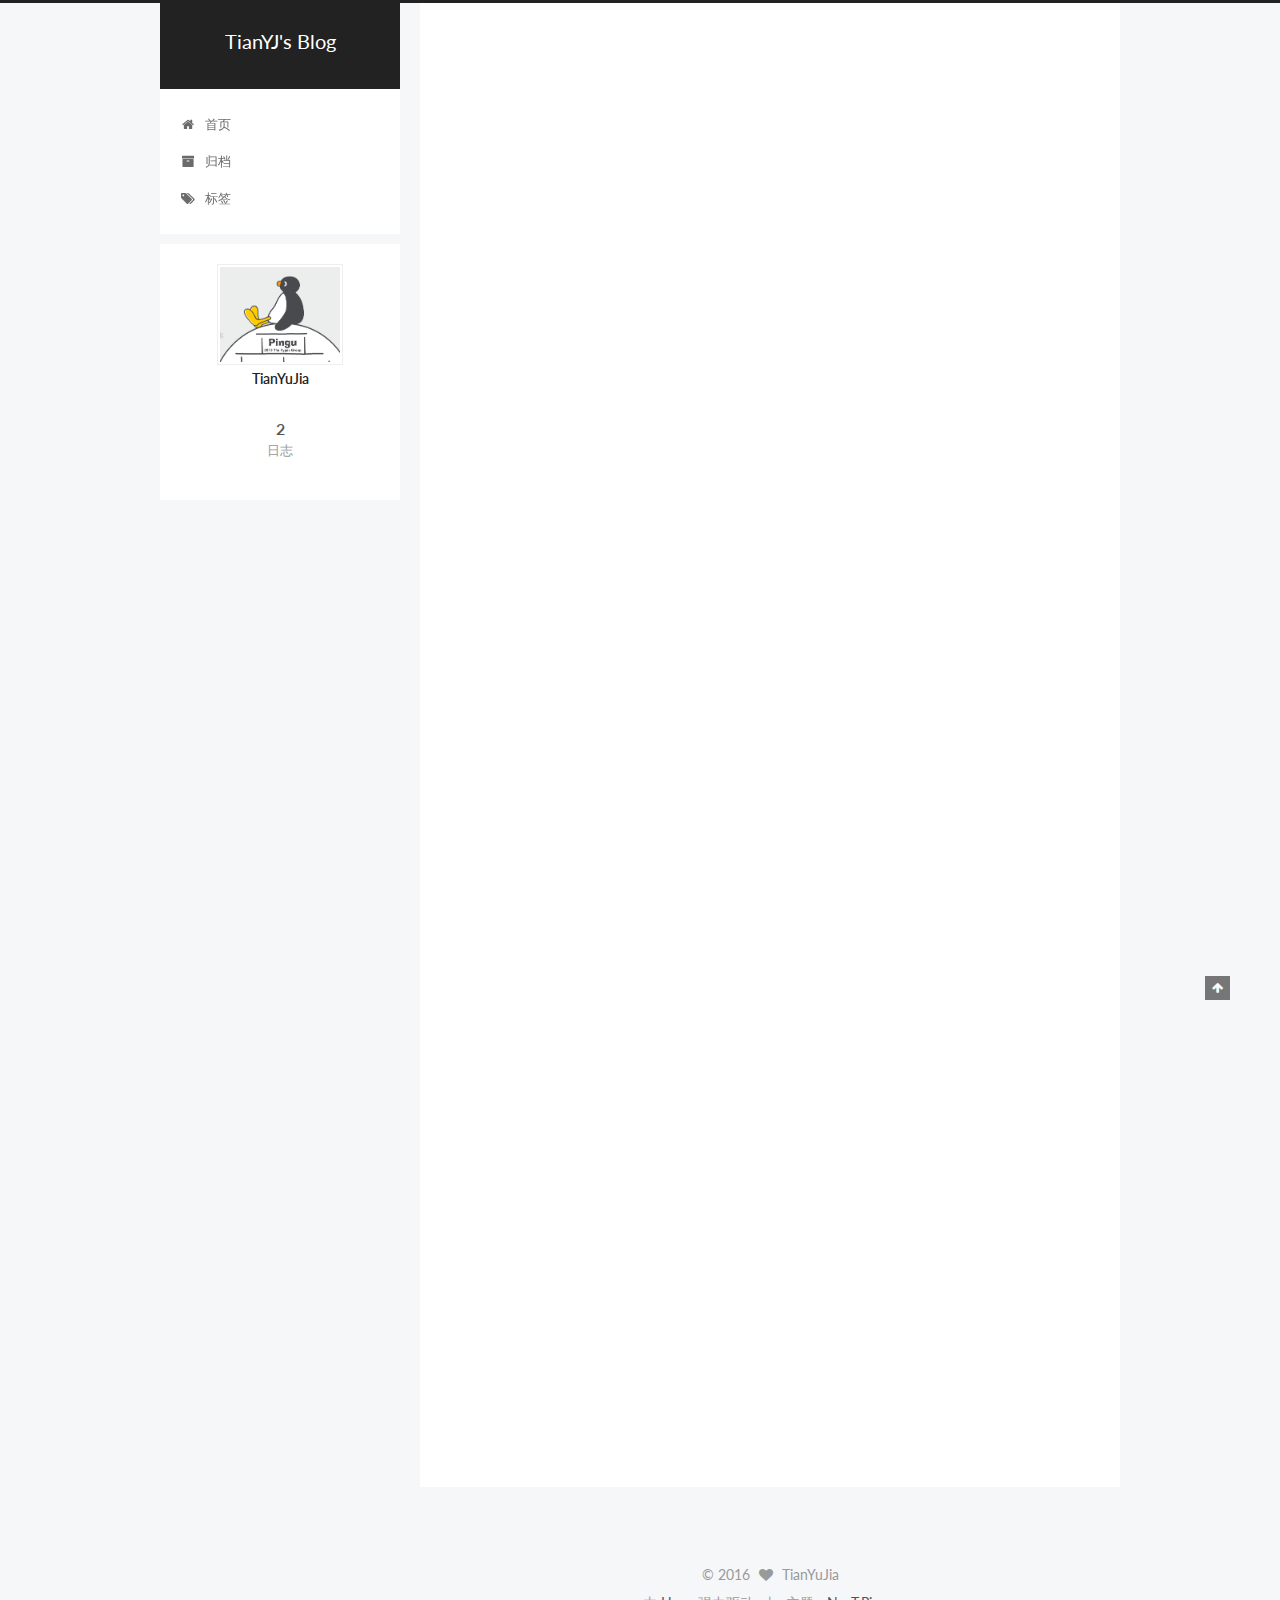
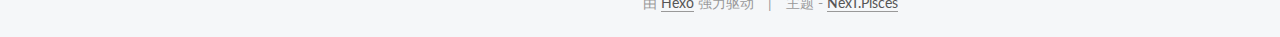
==== commit 77c6b384: "Site updated: 2016-12-29 19:09:09" ====
--- a/index.html
+++ b/index.html
@@ -264,7 +264,7 @@
               
                 
                 <a class="post-title-link" href="/2016/12/27/哈哈/" itemprop="url">
-                  我叫...
+                  我第一篇博客
                 </a>
               
             
@@ -317,7 +317,7 @@
 
       
         
-          <h2 id="我的博客建好了-哈哈"><a href="#我的博客建好了-哈哈" class="headerlink" title="我的博客建好了,  哈哈"></a>我的博客建好了,  哈哈</h2>
+          <h2 id="我的博客建好了-哈哈-没什么可写的-纪念一下-啦啦啦"><a href="#我的博客建好了-哈哈-没什么可写的-纪念一下-啦啦啦" class="headerlink" title="我的博客建好了,哈哈,没什么可写的,纪念一下,啦啦啦"></a>我的博客建好了,哈哈,没什么可写的,纪念一下,啦啦啦</h2>
           <!--noindex-->
           <div class="post-more-link text-center">
             <a class="btn" href="/2016/12/27/哈哈/#more" rel="contents">
--- a/css/main.css
+++ b/css/main.css
@@ -1681,7 +1681,7 @@
   width: 4px;
   height: 4px;
   border-radius: 50%;
-  background: #0fda3e;
+  background: #ff4b1d;
 }
 .links-of-blogroll {
   font-size: 13px;
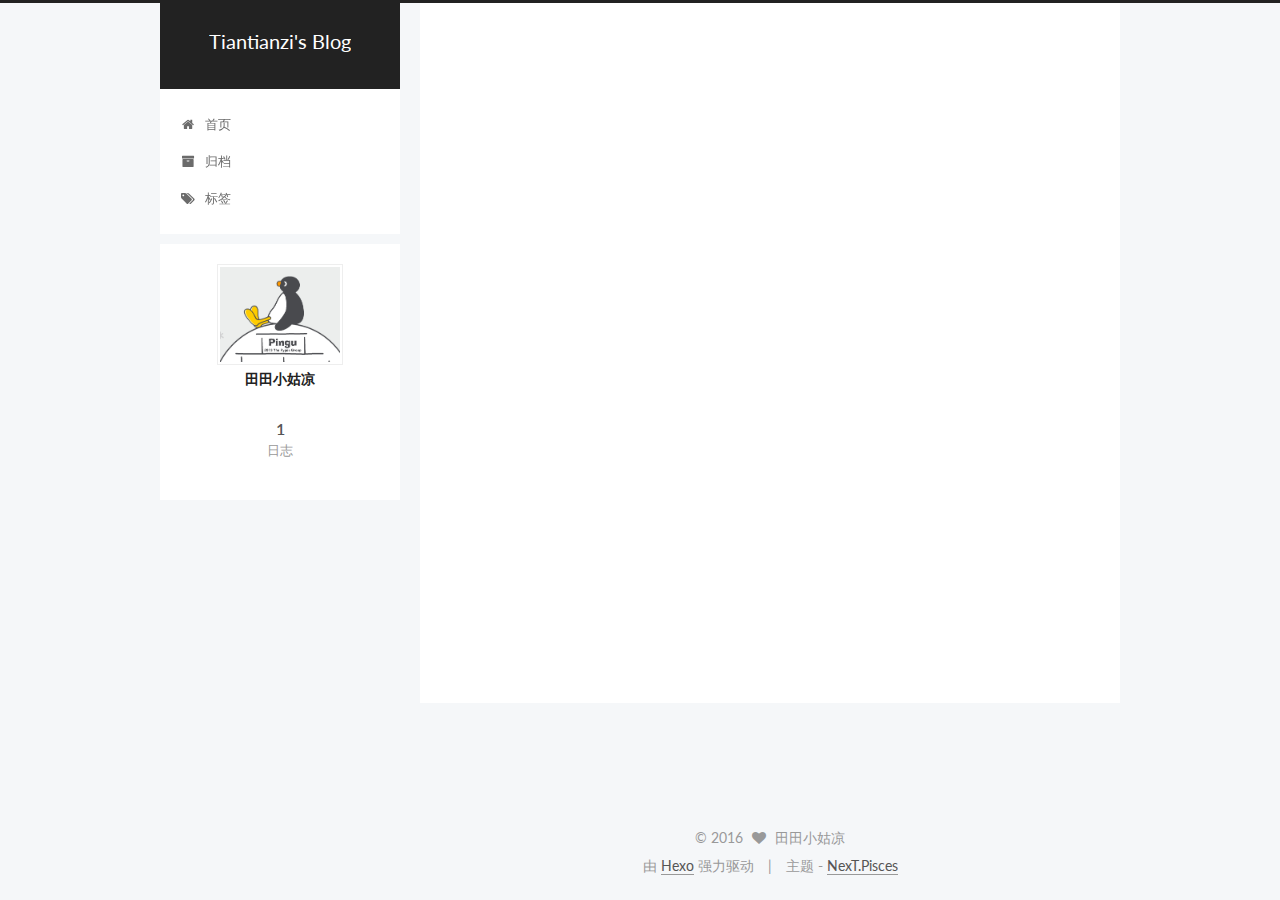
==== commit 55afb1a5: "Site updated: 2016-12-29 22:45:17" ====
--- a/index.html
+++ b/index.html
@@ -85,11 +85,11 @@
 
 
 <meta property="og:type" content="website">
-<meta property="og:title" content="TianYJ's Blog">
+<meta property="og:title" content="Tiantianzi's Blog">
 <meta property="og:url" content="http://yoursite.com/index.html">
-<meta property="og:site_name" content="TianYJ's Blog">
+<meta property="og:site_name" content="Tiantianzi's Blog">
 <meta name="twitter:card" content="summary">
-<meta name="twitter:title" content="TianYJ's Blog">
+<meta name="twitter:title" content="Tiantianzi's Blog">
 
 
 
@@ -123,7 +123,7 @@
 
 
 
-  <title> TianYJ's Blog </title>
+  <title> Tiantianzi's Blog </title>
 </head>
 
 <body itemscope itemtype="http://schema.org/WebPage" lang="zh-Hans">
@@ -156,7 +156,7 @@
   <div class="custom-logo-site-title">
     <a href="/"  class="brand" rel="start">
       <span class="logo-line-before"><i></i></span>
-      <span class="site-title">TianYJ's Blog</span>
+      <span class="site-title">Tiantianzi's Blog</span>
       <span class="logo-line-after"><i></i></span>
     </a>
   </div>
@@ -241,15 +241,15 @@
   <link itemprop="mainEntityOfPage" href="http://yoursite.com/2016/12/27/哈哈/">
 
   <span style="display:none" itemprop="author" itemscope itemtype="http://schema.org/Person">
-    <meta itemprop="name" content="TianYuJia">
+    <meta itemprop="name" content="田田小姑凉">
     <meta itemprop="description" content="">
     <meta itemprop="image" content="/images/avatar.gif">
   </span>
 
   <span style="display:none" itemprop="publisher" itemscope itemtype="http://schema.org/Organization">
-    <meta itemprop="name" content="TianYJ's Blog">
+    <meta itemprop="name" content="Tiantianzi's Blog">
     <span style="display:none" itemprop="logo" itemscope itemtype="http://schema.org/ImageObject">
-      <img style="display:none;" itemprop="url image" alt="TianYJ's Blog" src="">
+      <img style="display:none;" itemprop="url image" alt="Tiantianzi's Blog" src="">
     </span>
   </span>
 
@@ -317,7 +317,7 @@
 
       
         
-          <h2 id="我的博客建好了-哈哈-没什么可写的-纪念一下-啦啦啦"><a href="#我的博客建好了-哈哈-没什么可写的-纪念一下-啦啦啦" class="headerlink" title="我的博客建好了,哈哈,没什么可写的,纪念一下,啦啦啦"></a>我的博客建好了,哈哈,没什么可写的,纪念一下,啦啦啦</h2>
+          <h2 id="我的博客建好了-哈哈-没什么想说的-就是想纪念一下-啦啦啦"><a href="#我的博客建好了-哈哈-没什么想说的-就是想纪念一下-啦啦啦" class="headerlink" title="我的博客建好了,哈哈,没什么想说的,就是想纪念一下,啦啦啦"></a>我的博客建好了,哈哈,没什么想说的,就是想纪念一下,啦啦啦</h2>
           <!--noindex-->
           <div class="post-more-link text-center">
             <a class="btn" href="/2016/12/27/哈哈/#more" rel="contents">
@@ -352,133 +352,6 @@
 
 
     
-      
-
-  
-
-  
-  
-  
-
-  <article class="post post-type-normal " itemscope itemtype="http://schema.org/Article">
-  <link itemprop="mainEntityOfPage" href="http://yoursite.com/2016/12/27/hello-world/">
-
-  <span style="display:none" itemprop="author" itemscope itemtype="http://schema.org/Person">
-    <meta itemprop="name" content="TianYuJia">
-    <meta itemprop="description" content="">
-    <meta itemprop="image" content="/images/avatar.gif">
-  </span>
-
-  <span style="display:none" itemprop="publisher" itemscope itemtype="http://schema.org/Organization">
-    <meta itemprop="name" content="TianYJ's Blog">
-    <span style="display:none" itemprop="logo" itemscope itemtype="http://schema.org/ImageObject">
-      <img style="display:none;" itemprop="url image" alt="TianYJ's Blog" src="">
-    </span>
-  </span>
-
-    
-      <header class="post-header">
-
-        
-        
-          <h1 class="post-title" itemprop="name headline">
-            
-            
-              
-                
-                <a class="post-title-link" href="/2016/12/27/hello-world/" itemprop="url">
-                  Hello World
-                </a>
-              
-            
-          </h1>
-        
-
-        <div class="post-meta">
-          <span class="post-time">
-            
-              <span class="post-meta-item-icon">
-                <i class="fa fa-calendar-o"></i>
-              </span>
-              
-                <span class="post-meta-item-text">发表于</span>
-              
-              <time title="Post created" itemprop="dateCreated datePublished" datetime="2016-12-27T20:57:09+08:00">
-                2016-12-27
-              </time>
-            
-
-            
-
-            
-          </span>
-
-          
-
-          
-            
-          
-
-          
-
-          
-          
-
-          
-
-          
-
-        </div>
-      </header>
-    
-
-
-    <div class="post-body" itemprop="articleBody">
-
-      
-      
-
-      
-        
-          
-            <p>Welcome to <a href="https://hexo.io/" target="_blank" rel="external">Hexo</a>! This is your very first post. Check <a href="https://hexo.io/docs/" target="_blank" rel="external">documentation</a> for more info. If you get any problems when using Hexo, you can find the answer in <a href="https://hexo.io/docs/troubleshooting.html" target="_blank" rel="external">troubleshooting</a> or you can ask me on <a href="https://github.com/hexojs/hexo/issues" target="_blank" rel="external">GitHub</a>.</p>
-<h2 id="Quick-Start"><a href="#Quick-Start" class="headerlink" title="Quick Start"></a>Quick Start</h2><h3 id="Create-a-new-post"><a href="#Create-a-new-post" class="headerlink" title="Create a new post"></a>Create a new post</h3><figure class="highlight bash"><table><tr><td class="gutter"><pre><div class="line">1</div></pre></td><td class="code"><pre><div class="line">$ hexo new <span class="string">"My New Post"</span></div></pre></td></tr></table></figure>
-<p>More info: <a href="https://hexo.io/docs/writing.html" target="_blank" rel="external">Writing</a></p>
-<h3 id="Run-server"><a href="#Run-server" class="headerlink" title="Run server"></a>Run server</h3><figure class="highlight bash"><table><tr><td class="gutter"><pre><div class="line">1</div></pre></td><td class="code"><pre><div class="line">$ hexo server</div></pre></td></tr></table></figure>
-<p>More info: <a href="https://hexo.io/docs/server.html" target="_blank" rel="external">Server</a></p>
-<h3 id="Generate-static-files"><a href="#Generate-static-files" class="headerlink" title="Generate static files"></a>Generate static files</h3><figure class="highlight bash"><table><tr><td class="gutter"><pre><div class="line">1</div></pre></td><td class="code"><pre><div class="line">$ hexo generate</div></pre></td></tr></table></figure>
-<p>More info: <a href="https://hexo.io/docs/generating.html" target="_blank" rel="external">Generating</a></p>
-<h3 id="Deploy-to-remote-sites"><a href="#Deploy-to-remote-sites" class="headerlink" title="Deploy to remote sites"></a>Deploy to remote sites</h3><figure class="highlight bash"><table><tr><td class="gutter"><pre><div class="line">1</div></pre></td><td class="code"><pre><div class="line">$ hexo deploy</div></pre></td></tr></table></figure>
-<p>More info: <a href="https://hexo.io/docs/deployment.html" target="_blank" rel="external">Deployment</a></p>
-
-          
-        
-      
-    </div>
-
-    <div>
-      
-    </div>
-
-    <div>
-      
-    </div>
-
-
-    <footer class="post-footer">
-      
-
-      
-
-      
-      
-        <div class="post-eof"></div>
-      
-    </footer>
-  </article>
-
-
-    
   </section>
 
   
@@ -513,8 +386,8 @@
         <div class="site-author motion-element" itemprop="author" itemscope itemtype="http://schema.org/Person">
           <img class="site-author-image" itemprop="image"
                src="/images/avatar.gif"
-               alt="TianYuJia" />
-          <p class="site-author-name" itemprop="name">TianYuJia</p>
+               alt="田田小姑凉" />
+          <p class="site-author-name" itemprop="name">田田小姑凉</p>
           <p class="site-description motion-element" itemprop="description"></p>
         </div>
         <nav class="site-state motion-element">
@@ -522,7 +395,7 @@
           
             <div class="site-state-item site-state-posts">
               <a href="/archives">
-                <span class="site-state-item-count">2</span>
+                <span class="site-state-item-count">1</span>
                 <span class="site-state-item-name">日志</span>
               </a>
             </div>
@@ -570,7 +443,7 @@
   <span class="with-love">
     <i class="fa fa-heart"></i>
   </span>
-  <span class="author" itemprop="copyrightHolder">TianYuJia</span>
+  <span class="author" itemprop="copyrightHolder">田田小姑凉</span>
 </div>
 
 
--- a/css/main.css
+++ b/css/main.css
@@ -1681,7 +1681,7 @@
   width: 4px;
   height: 4px;
   border-radius: 50%;
-  background: #ff4b1d;
+  background: #f0bfb6;
 }
 .links-of-blogroll {
   font-size: 13px;
